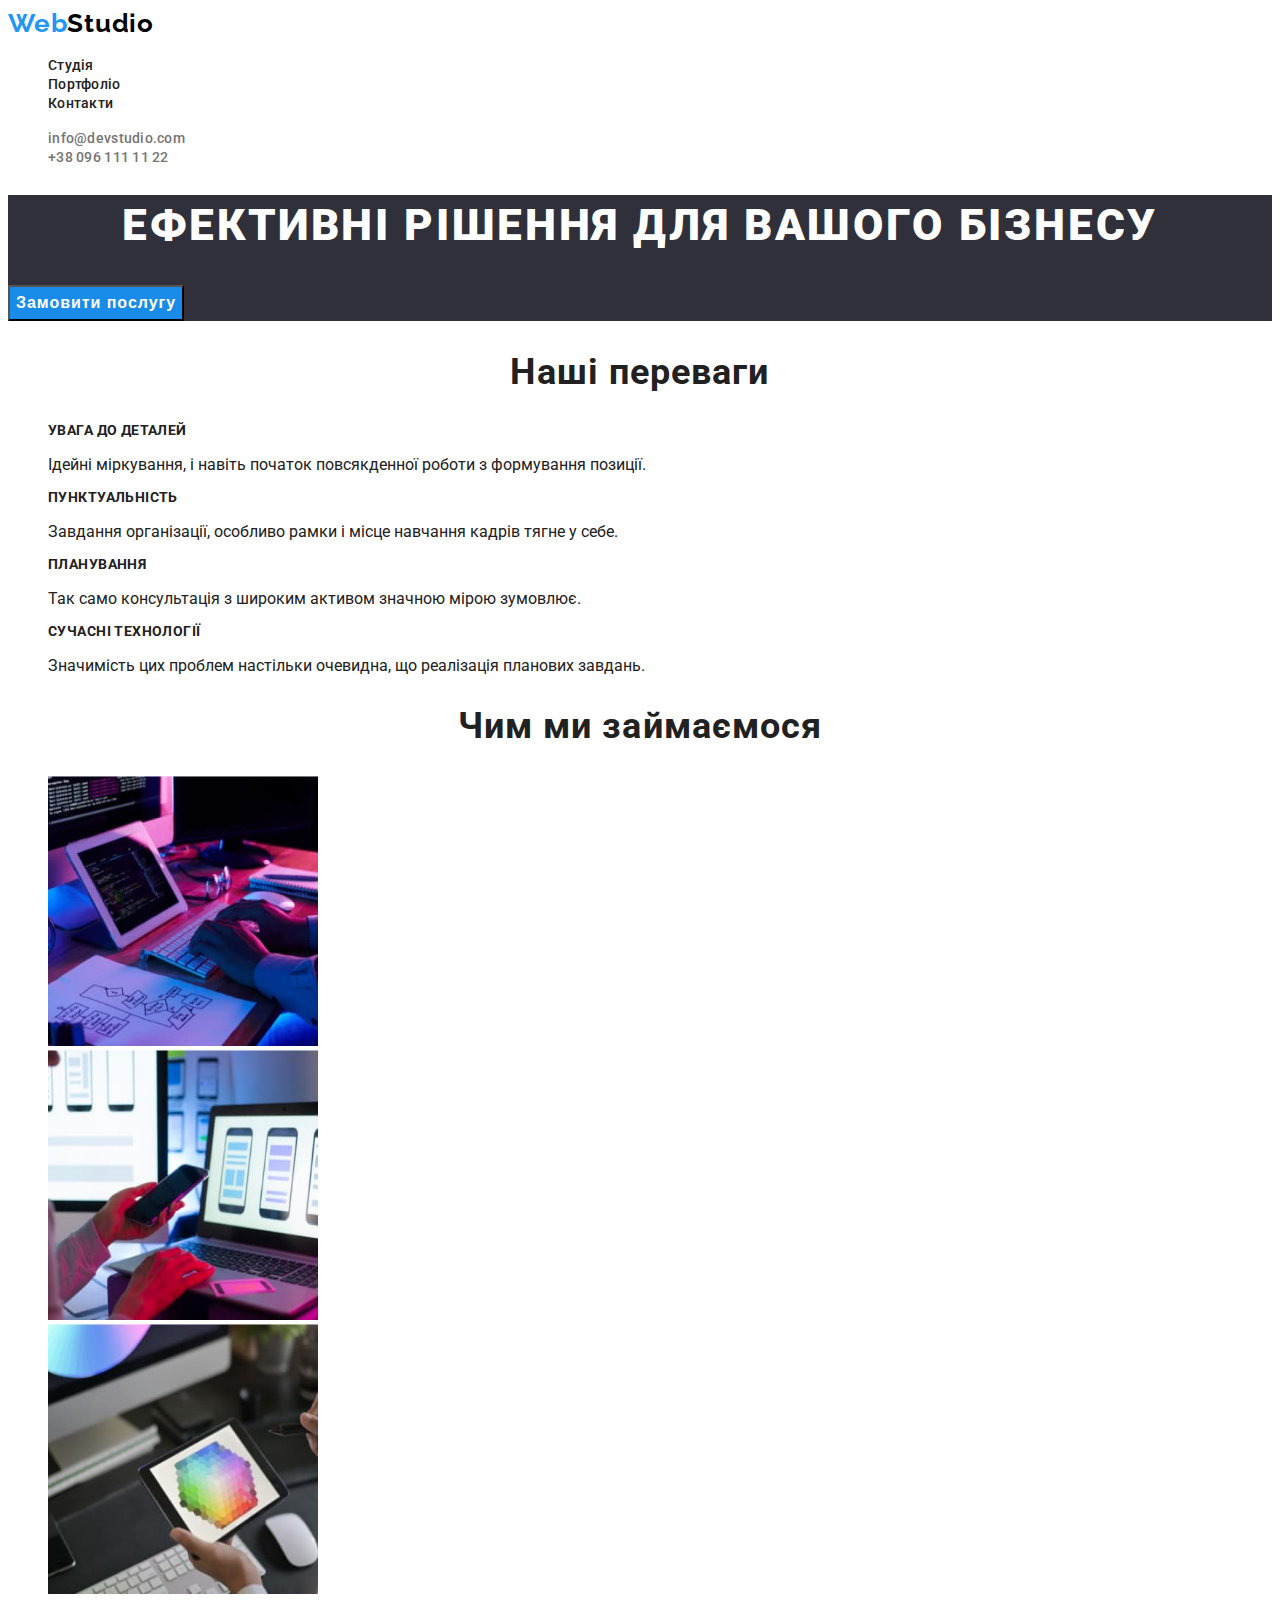
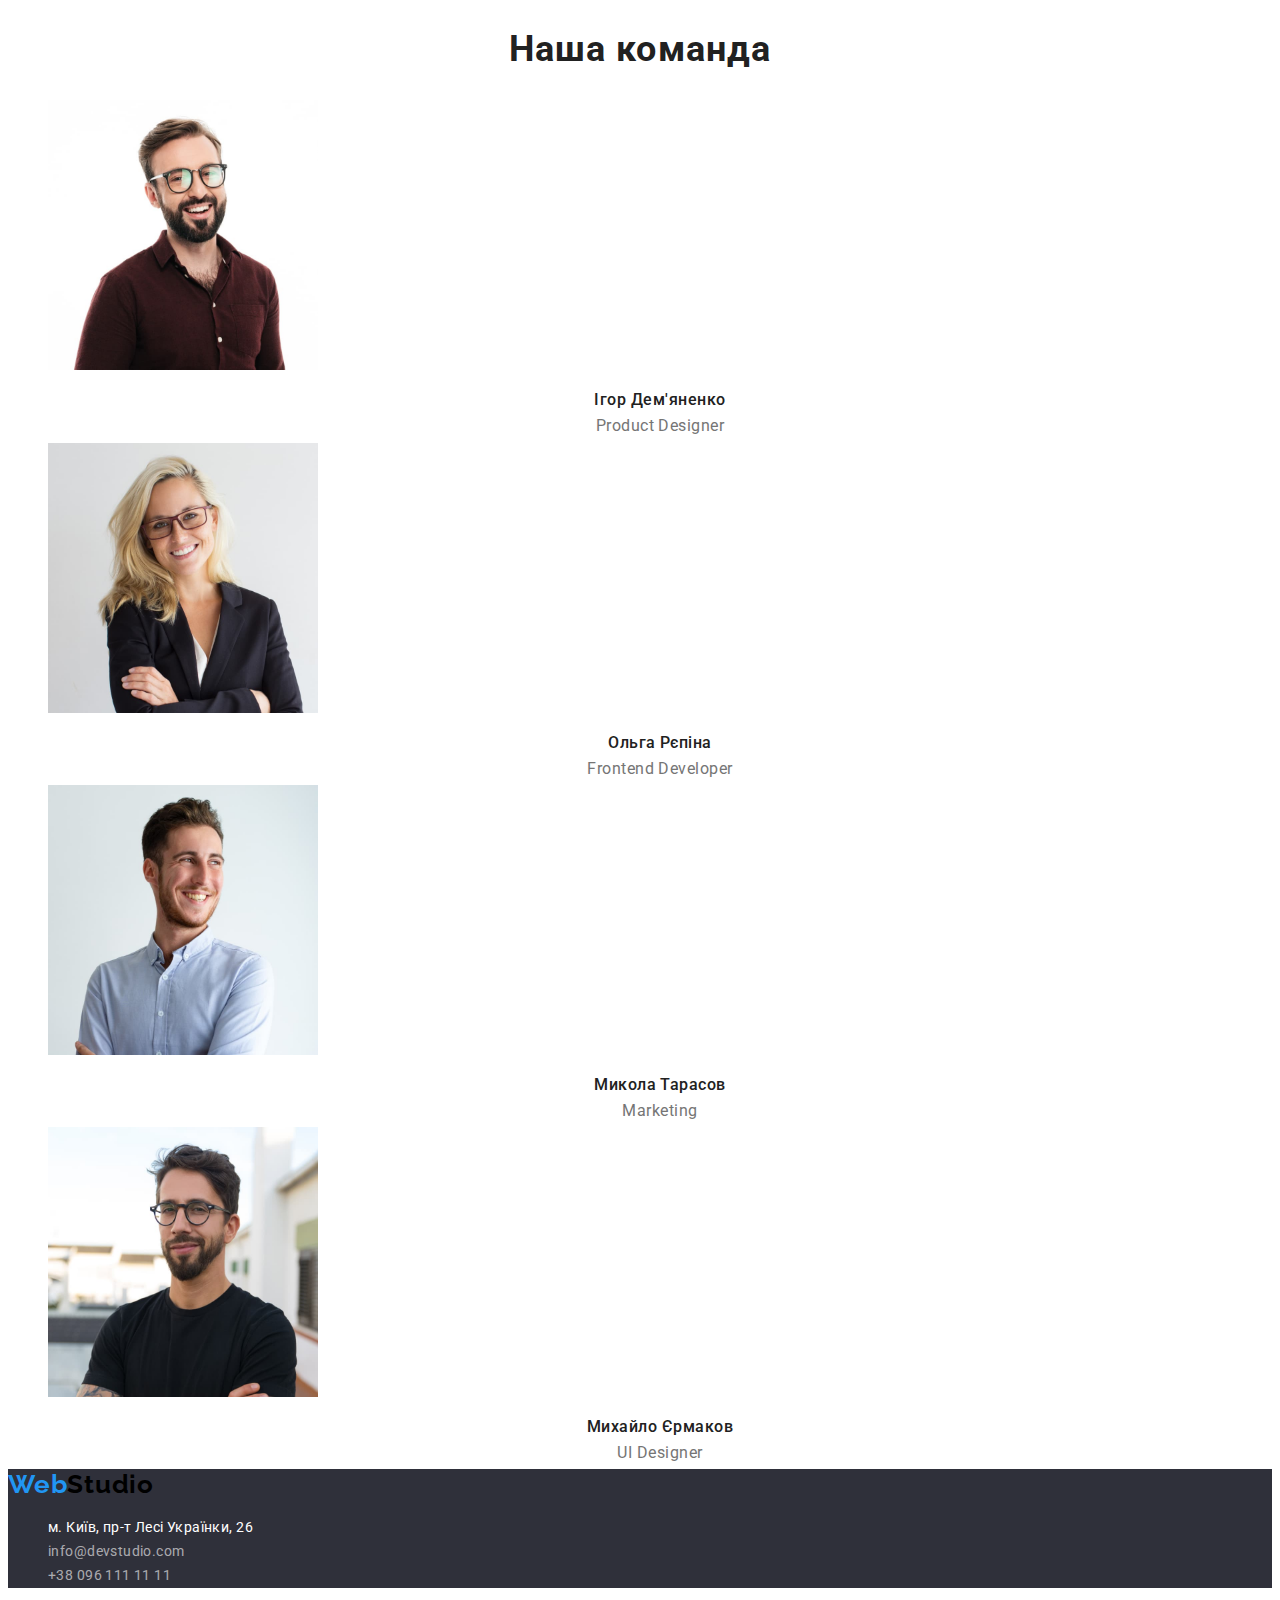
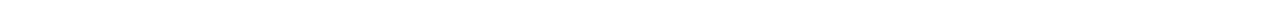
==== index.html @ ef2d2e83 "eddid portfolio" ====
<!DOCTYPE html>
<html lang="uk">
  <head>
    <meta charset="UTF-8" />
    <meta http-equiv="X-UA-Compatible" content="IE=edge" />
    <meta name="viewport" content="width=device-width, initial-scale=1.0" />
    <title>Document</title>
    <link rel="preconnect" href="https://fonts.googleapis.com"><link rel="preconnect" href="https://fonts.gstatic.com" crossorigin><link href="https://fonts.googleapis.com/css2?family=Raleway:wght@700&family=Roboto:wght@400;500;700;900&display=swap" rel="stylesheet">
    <link rel="stylesheet" href="./CSS/styles.css">
  </head>
  <body>
    <header>
      <nav class="navigation">
      <a class="logo link" href="" lang="en">
        <span class="logo-start">Web</span>Studio
      </a>
      <ul class="nav-list list">
        <li nav-list-item>
          <a class="nav-list-link link" href="index.html">Студія</a>
        </li>
        <li nav-list-item>
          <a class="nav-list-link link" href="portfolio.html">Портфоліо</a>
        </li>
        <li nav-list-item>
          <a class="nav-list-link link" href="">Контакти</a>
        </li>
        </ul>
    </nav>
     <ul class="list">
      <li>
        <a class="contact-header link" href="mailto:info@devstudio.com">info@devstudio.com
        </a>
      </li>
      <li> 
        <a class="contact-header link" href="tel:+380961111111">+38 096 111 11 22
        </a>
      </li>
      </ul>
    </header>
    <main>
      <section class="section-main">
        <h1 class="main-title">Ефективні рішення для вашого бізнесу</h1>
        <button class="modal-btn" type="button">Замовити послугу</button>
      </section>
    <section>
      <h2 class="main-description">
        Наші переваги
      </h2>
      <ul class="list">
        <li>
          <h3 class="main-sub-title">УВАГА ДО ДЕТАЛЕЙ</h3>
          <p>Ідейні міркування, і навіть початок повсякденної роботи з формування позиції.</p>
        </li>
        <li>
          <h3 class="main-sub-title">ПУНКТУАЛЬНІСТЬ</h3>
          <p>Завдання організації, особливо рамки і місце навчання кадрів тягне у себе.</p>
        </li>
        <li>
          <h3 class="main-sub-title">ПЛАНУВАННЯ</h3>
          <p>Так само консультація з широким активом значною мірою зумовлює.</p>
        </li>
        <li>
          <h3 class="main-sub-title">СУЧАСНІ ТЕХНОЛОГІЇ</h3>
          <p>Значимість цих проблем настільки очевидна, що реалізація планових завдань.</p>
        </li>
      </ul >
    </section>
    <section>
      <h2 class="main-description">Чим ми займаємося</h2>
      <ul class="list">
        <li><img src="./images/what-do-we-do-1.jpg" alt="робочий  стіл блок-схема" width="270" height="270"></li>
        <li><img src="./images/what-do-we-do-2.jpg" alt="робота з мобільним телефоном" width="270" height="270"></li>
        <li><img src="./images/what-do-we-do-3.jpg" alt="робота з вибором кольору" width="270" height="270"></li>
      </ul>
     </section>
     <section>
      <h2 class="main-description">Наша команда</h2>
      <ul class="list" >
        <li><img src="./images/team-card-1.jpg" alt="Ігор Дем'яненко" width="270" height="270">
        <h3 class="name-img">Ігор Дем'яненко</h3>
        <p class="about-img" lang="en"> Product Designer</p> 
        </li>
        <li><img src="./images/team-card-2.jpg" alt="Ольга Рєпіна" width="270" height="270">
        <h3 class="name-img">Ольга Рєпіна</h3>
        <p class="about-img" lang="en"> Frontend Developer</p> 
        </li>
        <li><img src="./images/team-card-3.jpg" alt="Микола Тарасов" width="270" height="270">
        <h3 class="name-img">Микола Тарасов</h3>
        <p class="about-img" lang="en"> Marketing</p> 
        </li>
        <li><img src="./images/team-card-4.jpg" alt="Михайло Єрмаков" width="270" height="270">
        <h3 class="name-img">Михайло Єрмаков</h3>
        <p class="about-img" lang="en"> UI Designer</p> 
        </li>
      </ul>
     </section>

    </main>
    <footer class="footer">
      <a class="logo link" href="" lang="en">
        <span class="logo-start">Web</span>Studio
      </a>
        <address>
         
          <ul class="list" >
            <li>
              <a class="contact-futer-addres link" href="https://goo.gl/maps/8gM981Bj5nAuDZzZ8"
              target="_blank"
              rel="noopener no referer"
              >м. Київ, пр-т Лесі Українки, 26
                
              </a>
            </li>
            <li>
              <a class="contact-futer link" href="mailto:info@devstudio.com">info@devstudio.com

              </a>
            </li>
            <li>
              <a class="contact-futer link" href="tel:+380961111111">+38 096 111 11 11

              </a>
            </li>
          </ul>

        </address>  
    </footer>
  </body>
</html>
---- CSS/styles.css ----
body{
    font-family: 'Roboto', sans-serif;
    color: #212121;
}
.list{
    list-style: none;
}
.link{
    text-decoration: none;
}

.logo{
    font-family: 'Raleway', sans-serif ;
        font-style: normal;
        font-weight: 700;
        font-size: 26px;
        line-height: 1.19;
        letter-spacing: 0.03em;
    
        color: #000000;
}
.logo-start {
    color: #2196F3;

}

.nav-list-link{
    font-style: normal;
    font-weight: 500;
    font-size: 14px;
    line-height: 1.14;
    letter-spacing: 0.02em;
    color: #212121;
}
.nav-list-link:hover,
.nav-list-link:focus {
    color: #2196F3;
}
.contact-header{
    font-style: normal;
    font-weight: 500;
    font-size: 14px;
    line-height: 1.14;
    letter-spacing: 0.02em;

    color: #757575;

}
.contact-header:hover,
.contact-header:focus  {
color: #2196F3;
}
.modal-btn{
        font-style: normal;
        font-weight: 700;
        font-size: 16px;
        line-height: 1.88;
        
        display: flex;
        align-items: center;
        text-align: center;
        letter-spacing: 0.06em;
        background-color: #188CE8;
        color: #FFFFFF;
        cursor: pointer;
}
.section-main{
    background-color: #2F303A;
}
.main-title{
        font-style: normal;
        font-weight: 900;
        font-size: 44px;
        line-height: 60px;
        text-align: center;
        letter-spacing: 0.06em;
        text-transform: uppercase;
    
        color: #FFFFFF;
}
.main-description{
        font-style: normal;
        font-weight: 700;
        font-size: 36px;
        line-height: 1.17;
        text-align: center;
        letter-spacing: 0.03em;
    
}
.main-sub-title{
        font-style: normal;
        font-weight: 700;
        font-size: 14px;
        line-height: 1.14;
        letter-spacing: 0.03em;
        text-transform: uppercase;
    
}
.name-img{
        font-style: normal;
        font-weight: 500;
        font-size: 16px;
        line-height: 1.19;
        text-align: center;
        letter-spacing: 0.03em;
    
}

.about-img{
        font-style: normal;
        font-weight: 400;
        font-size: 16px;
        line-height: 1.19px;
        text-align: center;
        letter-spacing: 0.03em;
    
        color: #757575;
}
.footer{
    background-color: #2F303A; 
}
.contact-futer {
        font-style: normal;
        font-weight: 400;
        font-size: 14px;
        line-height: 1.71;
        letter-spacing: 0.03em;
             
        color: rgba(255, 255, 255, 0.6);

}
/* ==============START PORTFOLIO============== */
.portfolio-name-img{
        font-style: normal;
        font-weight: 700;
        font-size: 18px;
        line-height: 2;
        letter-spacing: 0.06em;
        color: #212121;
}
.portfolio-about-img{
        font-style: normal;
        font-weight: 400;
        font-size: 16px;
        line-height: 1.88;
        letter-spacing: 0.03em;
    
        color: #757575;
}

.contact-futer-addres{
    font-style: normal;
    font-weight: 400;
    font-size: 14px;
    line-height: 1.71;

    letter-spacing: 0.03em;
    color: #FFFFFF;
}
.contact-futer:hover,
.contact-futer:focus,
.contact-futer-addres:hover,
.contact-futer-addres:focus {
    color: #2196F3;
}

.portfolio-butn{
        font-style: normal;
        font-weight: 500;
        font-size: 16px;
        line-height: 1.63;
       
        text-align: center;
        letter-spacing: 0.03em;
    cursor: pointer;
        

}
.portfolio-butn:hover,
.portfolio-butn:focus
 { background: #2196F3;
    color: #ffffff;
 }
/* ==============END PORTFOLIO============== */
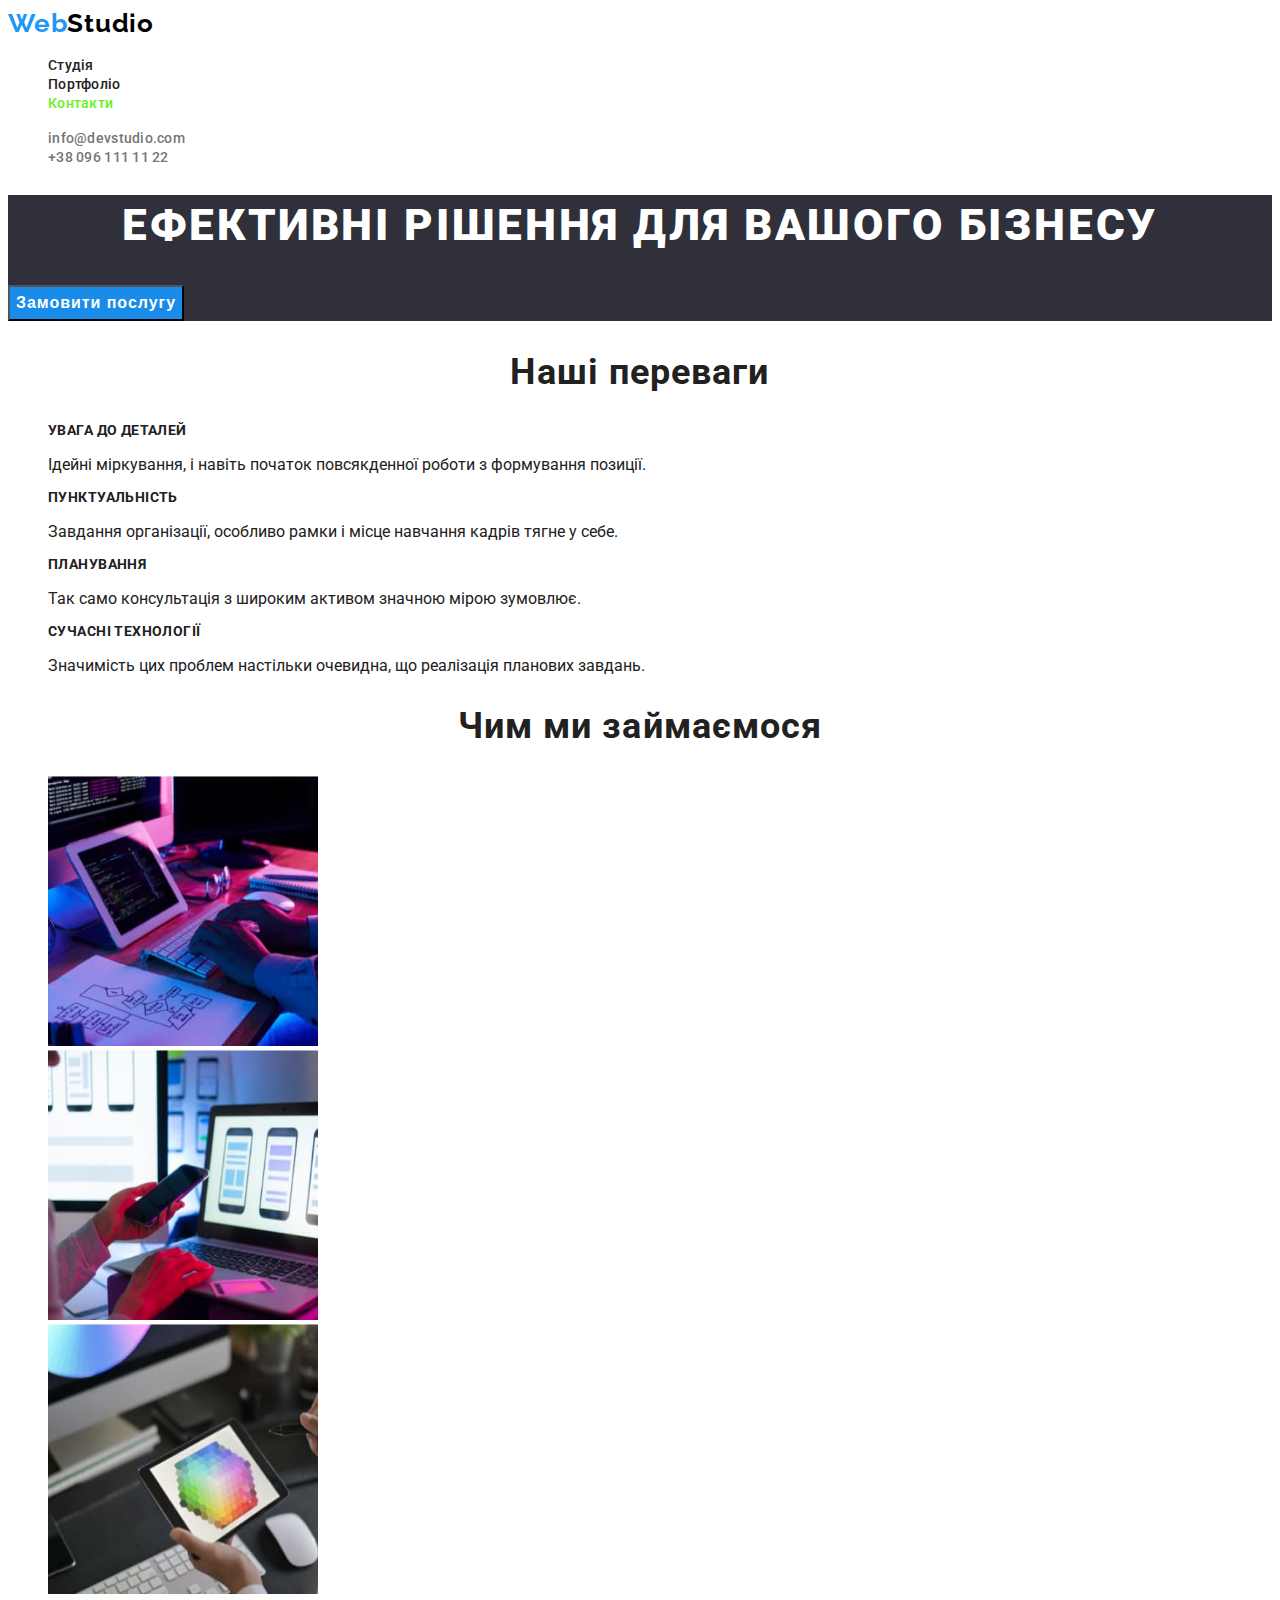
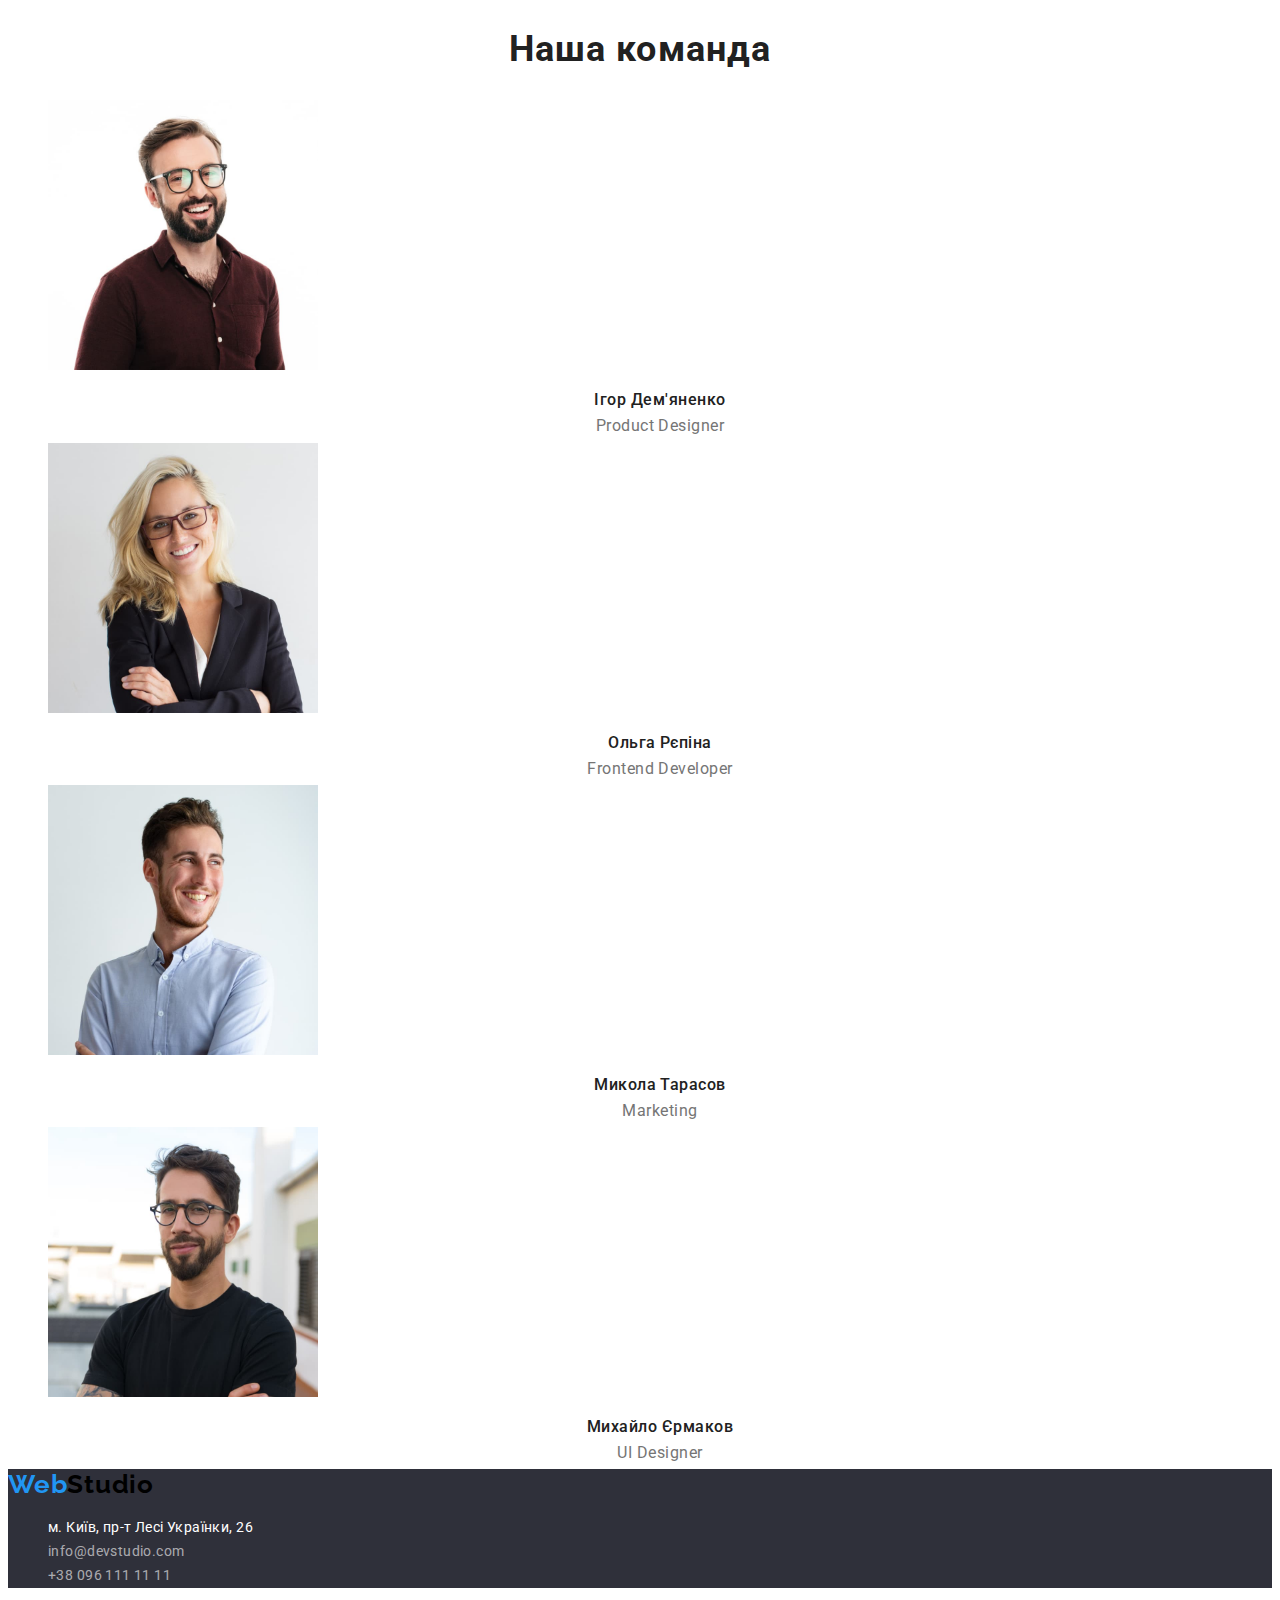
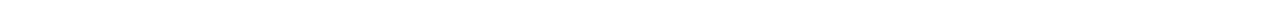
==== commit a2cb2e01: "link visited" ====
--- a/index.html
+++ b/index.html
@@ -16,13 +16,13 @@
       </a>
       <ul class="nav-list list">
         <li nav-list-item>
-          <a class="nav-list-link link" href="index.html">Студія</a>
+          <a class="nav-list-link link visited_studio"  href="index.html">Студія</a>
         </li>
         <li nav-list-item>
-          <a class="nav-list-link link" href="portfolio.html">Портфоліо</a>
+          <a class="nav-list-link link visited_portfolio" href="portfolio.html">Портфоліо</a>
         </li>
         <li nav-list-item>
-          <a class="nav-list-link link" href="">Контакти</a>
+          <a class="nav-list-link link visited_contacts" href="">Контакти</a>
         </li>
         </ul>
     </nav>
--- a/CSS/styles.css
+++ b/CSS/styles.css
@@ -35,6 +35,18 @@
 .nav-list-link:hover,
 .nav-list-link:focus {
     color: #2196F3;
+}
+
+ .nav-list .link:visited{
+    color: #64f321;
+}
+
+.nav-list .visited_link:visited {
+    color: #64f321;
+}
+ 
+.nav-list .visited_link:visited {
+    color: #64f321;
 }
 .contact-header{
     font-style: normal;
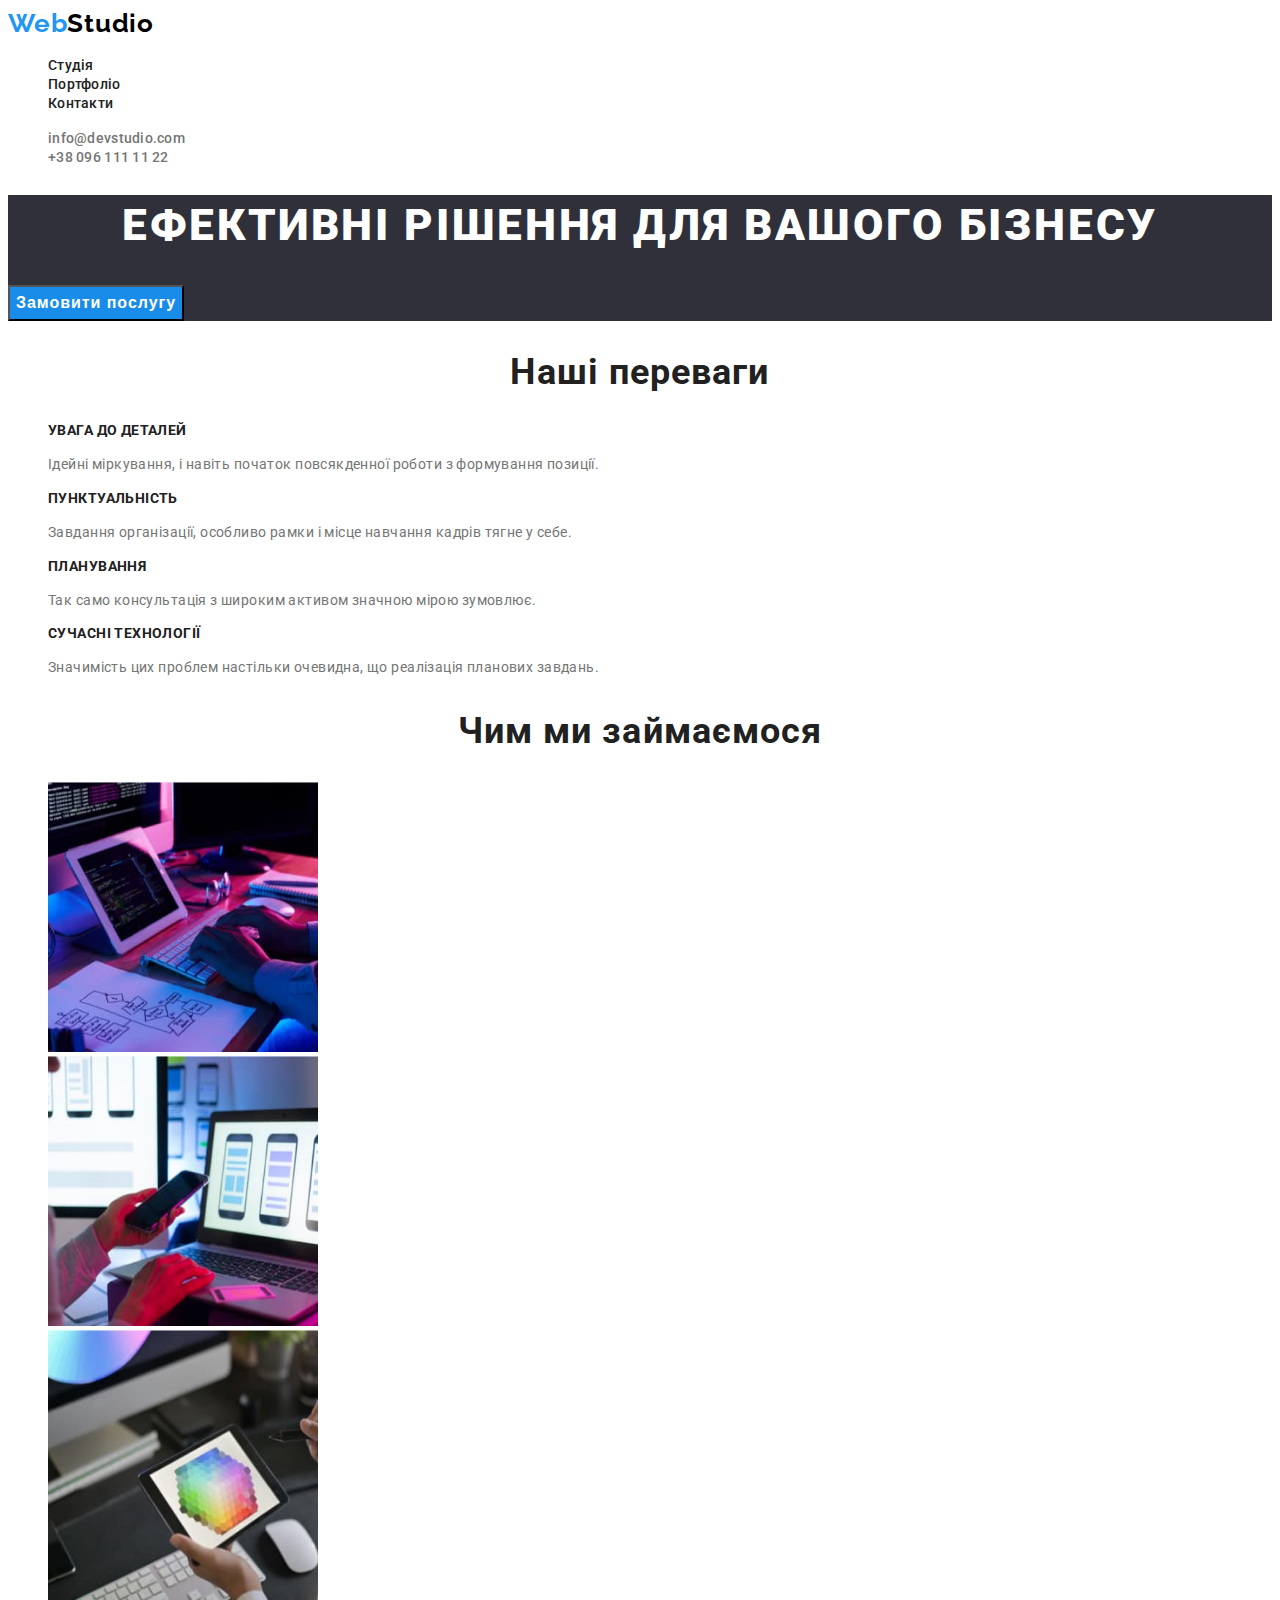
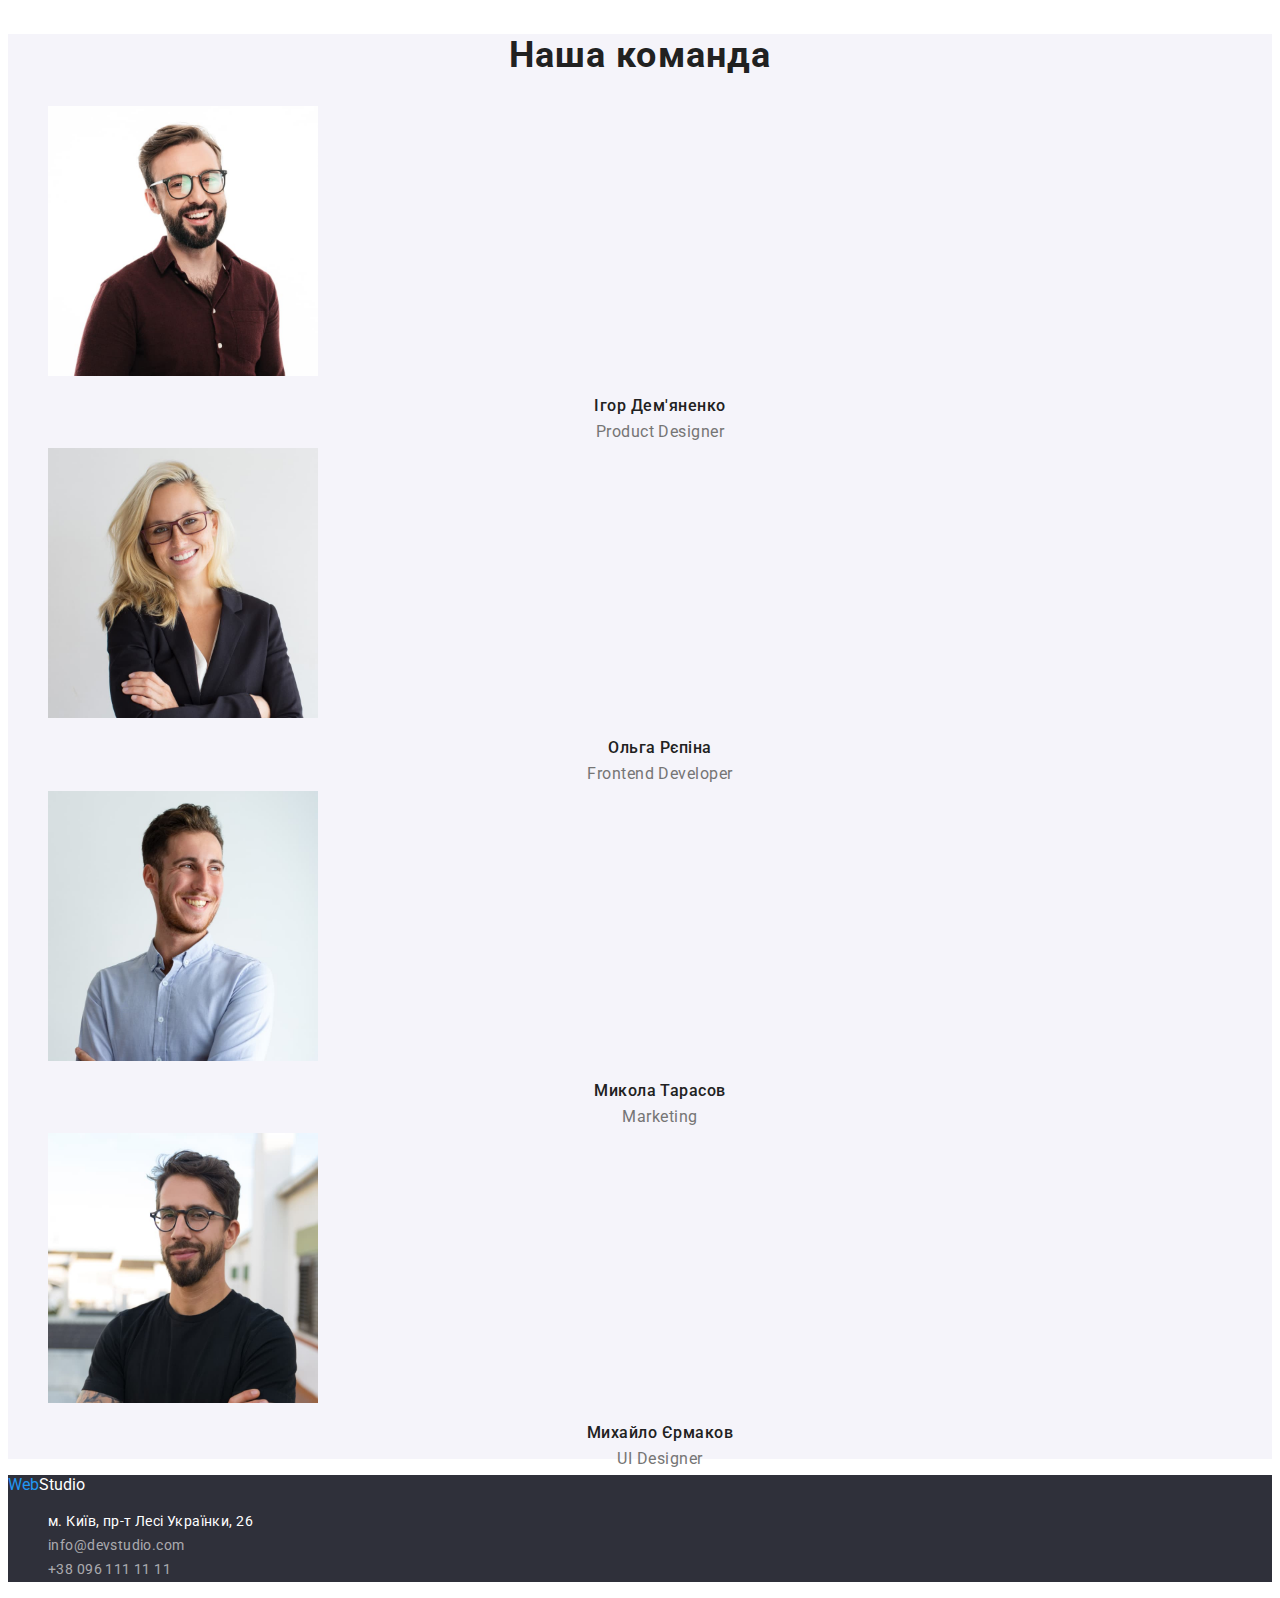
==== commit 97c3ea89: "finale edidet" ====
--- a/index.html
+++ b/index.html
@@ -19,10 +19,10 @@
           <a class="nav-list-link link visited_studio"  href="index.html">Студія</a>
         </li>
         <li nav-list-item>
-          <a class="nav-list-link link visited_portfolio" href="portfolio.html">Портфоліо</a>
+          <a class="nav-list-link link " href="portfolio.html">Портфоліо</a>
         </li>
         <li nav-list-item>
-          <a class="nav-list-link link visited_contacts" href="">Контакти</a>
+          <a class="nav-list-link link " href="">Контакти</a>
         </li>
         </ul>
     </nav>
@@ -49,19 +49,19 @@
       <ul class="list">
         <li>
           <h3 class="main-sub-title">УВАГА ДО ДЕТАЛЕЙ</h3>
-          <p>Ідейні міркування, і навіть початок повсякденної роботи з формування позиції.</p>
+          <p class="about-description">Ідейні міркування, і навіть початок повсякденної роботи з формування позиції.</p>
         </li>
         <li>
           <h3 class="main-sub-title">ПУНКТУАЛЬНІСТЬ</h3>
-          <p>Завдання організації, особливо рамки і місце навчання кадрів тягне у себе.</p>
+          <p class="about-description">Завдання організації, особливо рамки і місце навчання кадрів тягне у себе.</p>
         </li>
         <li>
           <h3 class="main-sub-title">ПЛАНУВАННЯ</h3>
-          <p>Так само консультація з широким активом значною мірою зумовлює.</p>
+          <p class="about-description">Так само консультація з широким активом значною мірою зумовлює.</p>
         </li>
         <li>
           <h3 class="main-sub-title">СУЧАСНІ ТЕХНОЛОГІЇ</h3>
-          <p>Значимість цих проблем настільки очевидна, що реалізація планових завдань.</p>
+          <p class="about-description">Значимість цих проблем настільки очевидна, що реалізація планових завдань.</p>
         </li>
       </ul >
     </section>
@@ -73,9 +73,9 @@
         <li><img src="./images/what-do-we-do-3.jpg" alt="робота з вибором кольору" width="270" height="270"></li>
       </ul>
      </section>
-     <section>
+     <section class="section-secondary">
       <h2 class="main-description">Наша команда</h2>
-      <ul class="list" >
+      <ul class="list">
         <li><img src="./images/team-card-1.jpg" alt="Ігор Дем'яненко" width="270" height="270">
         <h3 class="name-img">Ігор Дем'яненко</h3>
         <p class="about-img" lang="en"> Product Designer</p> 
@@ -97,7 +97,7 @@
 
     </main>
     <footer class="footer">
-      <a class="logo link" href="" lang="en">
+      <a class="logo-footer link" href="" lang="en">
         <span class="logo-start">Web</span>Studio
       </a>
         <address>
--- a/CSS/styles.css
+++ b/CSS/styles.css
@@ -1,6 +1,15 @@
+:root{
+--primari-font-family: 'Roboto', sans-serif;
+--secondary-font-family: 'Raleway', sans-serif;
+--primary-text-color-studio: #212121;
+--secondary-text-color-studio: #757575;
+--hover_focus-color:#2196F3;
+--section-secondary-color: #F5F4FA;
+--section-main-color: #2F303A;
+}
 body{
-    font-family: 'Roboto', sans-serif;
-    color: #212121;
+    font-family: var(--primari-font-family);
+    color: var(--primary-text-color-studio);
 }
 .list{
     list-style: none;
@@ -10,7 +19,7 @@
 }
 
 .logo{
-    font-family: 'Raleway', sans-serif ;
+    font-family: var(--secondary-font-family) ;
         font-style: normal;
         font-weight: 700;
         font-size: 26px;
@@ -20,34 +29,26 @@
         color: #000000;
 }
 .logo-start {
-    color: #2196F3;
+    color: var(--hover_focus-color);
 
 }
 
 .nav-list-link{
+    color: var(--primary-text-color-studio);
     font-style: normal;
     font-weight: 500;
     font-size: 14px;
     line-height: 1.14;
     letter-spacing: 0.02em;
-    color: #212121;
 }
 .nav-list-link:hover,
-.nav-list-link:focus {
-    color: #2196F3;
-}
-
- .nav-list .link:visited{
-    color: #64f321;
-}
-
-.nav-list .visited_link:visited {
-    color: #64f321;
+.nav-list-link:focus,
+.visited_studio:visited,
+.visited_portfolio:visited
+{
+    color: var(--hover_focus-color);
 }
  
-.nav-list .visited_link:visited {
-    color: #64f321;
-}
 .contact-header{
     font-style: normal;
     font-weight: 500;
@@ -55,7 +56,7 @@
     line-height: 1.14;
     letter-spacing: 0.02em;
 
-    color: #757575;
+    color: var(--secondary-text-color-studio);
 
 }
 .contact-header:hover,
@@ -77,7 +78,7 @@
         cursor: pointer;
 }
 .section-main{
-    background-color: #2F303A;
+    background-color: var(--section-main-color);
 }
 .main-title{
         font-style: normal;
@@ -108,6 +109,21 @@
         text-transform: uppercase;
     
 }
+.section-secondary{
+    
+background-color: var(--section-secondary-color);
+}
+.about-description{
+    font-style: normal;
+    font-weight: 400;
+    font-size: 14px;
+    line-height: 1.71;
+
+    letter-spacing: 0.03em;
+
+    color: var(--secondary-text-color-studio);
+
+}
 .name-img{
         font-style: normal;
         font-weight: 500;
@@ -126,10 +142,13 @@
         text-align: center;
         letter-spacing: 0.03em;
     
-        color: #757575;
+        color: var(--secondary-text-color-studio);
+}
+.logo-footer {
+    color: #FFFFFF;
 }
 .footer{
-    background-color: #2F303A; 
+    background-color: var(--section-main-color); 
 }
 .contact-futer {
         font-style: normal;
@@ -142,13 +161,14 @@
 
 }
 /* ==============START PORTFOLIO============== */
+
 .portfolio-name-img{
         font-style: normal;
         font-weight: 700;
         font-size: 18px;
         line-height: 2;
         letter-spacing: 0.06em;
-        color: #212121;
+        color: var(--primary-text-color-studio);
 }
 .portfolio-about-img{
         font-style: normal;
@@ -157,7 +177,7 @@
         line-height: 1.88;
         letter-spacing: 0.03em;
     
-        color: #757575;
+        color: var(--secondary-text-color-studio);
 }
 
 .contact-futer-addres{
@@ -173,7 +193,7 @@
 .contact-futer:focus,
 .contact-futer-addres:hover,
 .contact-futer-addres:focus {
-    color: #2196F3;
+    color: var(--hover_focus-color);
 }
 
 .portfolio-butn{
@@ -184,13 +204,14 @@
        
         text-align: center;
         letter-spacing: 0.03em;
-    cursor: pointer;
+        cursor: pointer;
+        background-color: var(--section-secondary-color);
         
 
 }
 .portfolio-butn:hover,
 .portfolio-butn:focus
- { background: #2196F3;
+ { background: var(--hover_focus-color);
     color: #ffffff;
  }
 /* ==============END PORTFOLIO============== */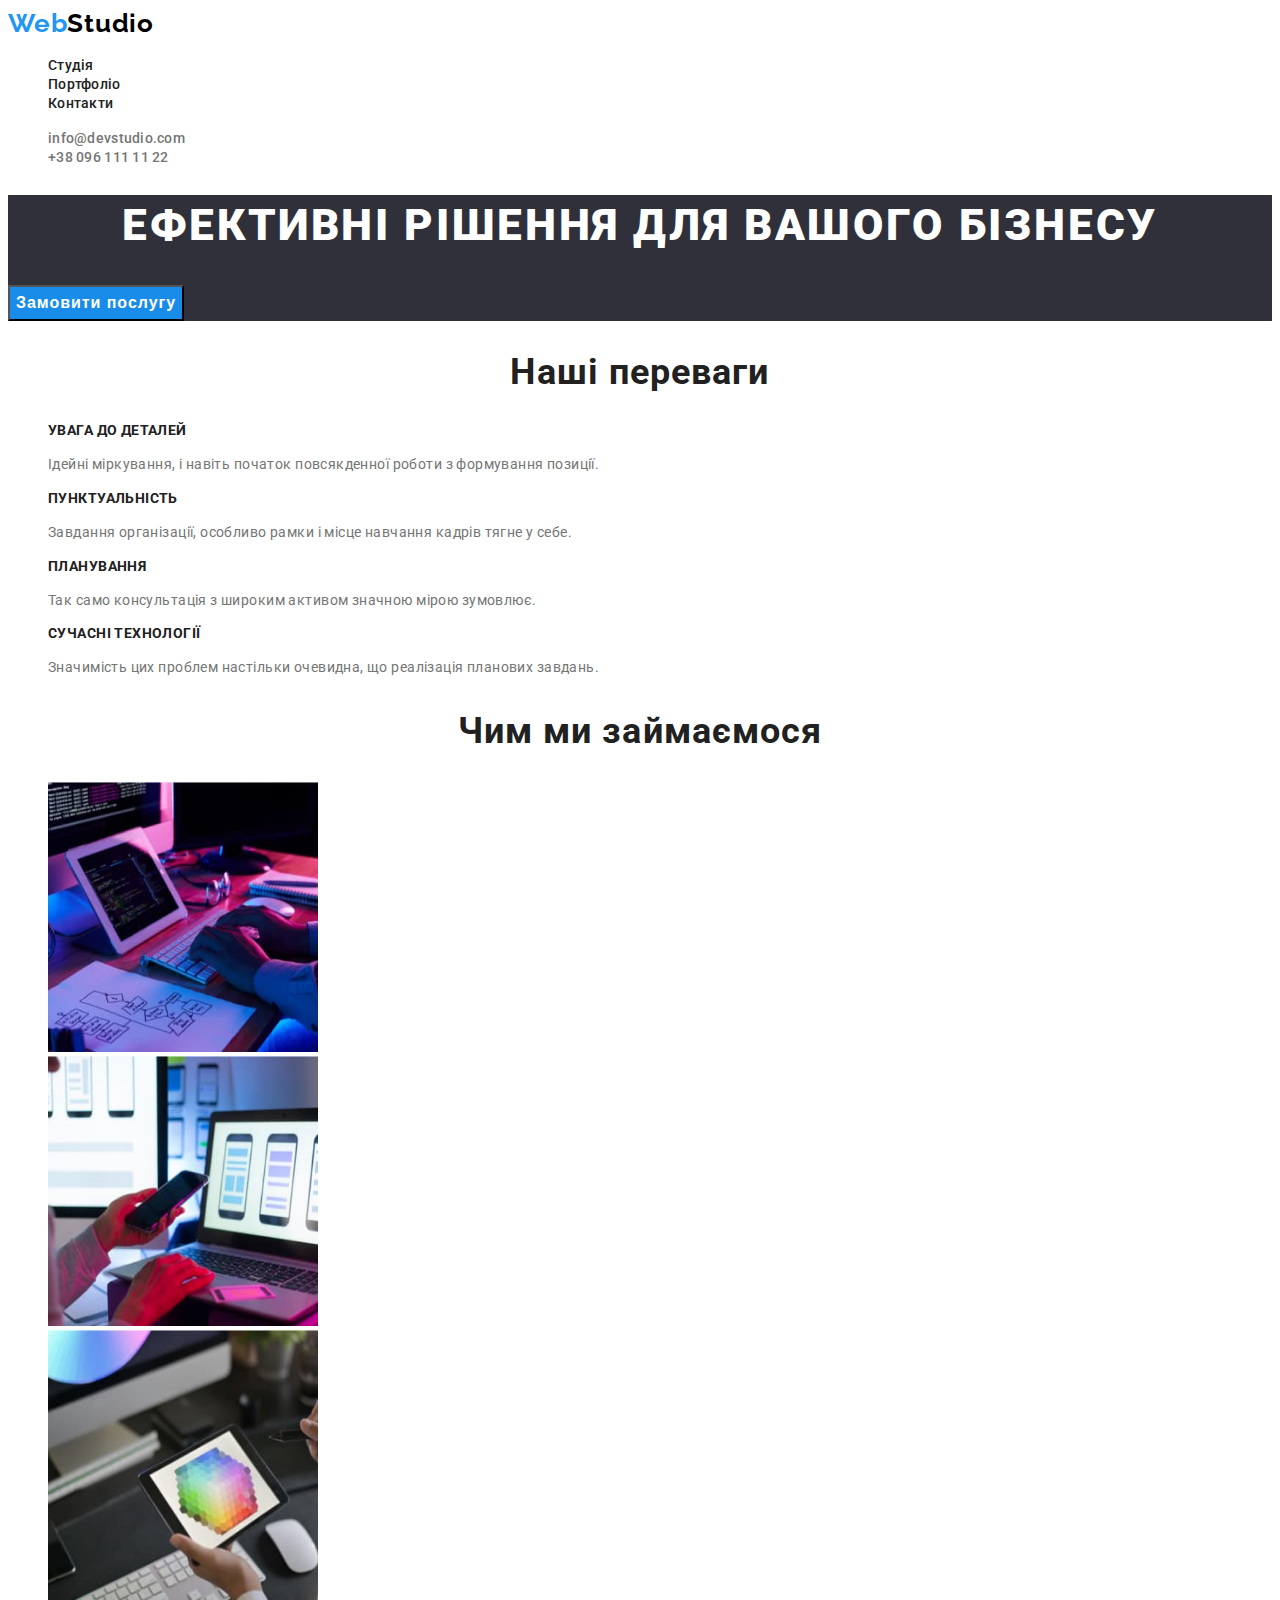
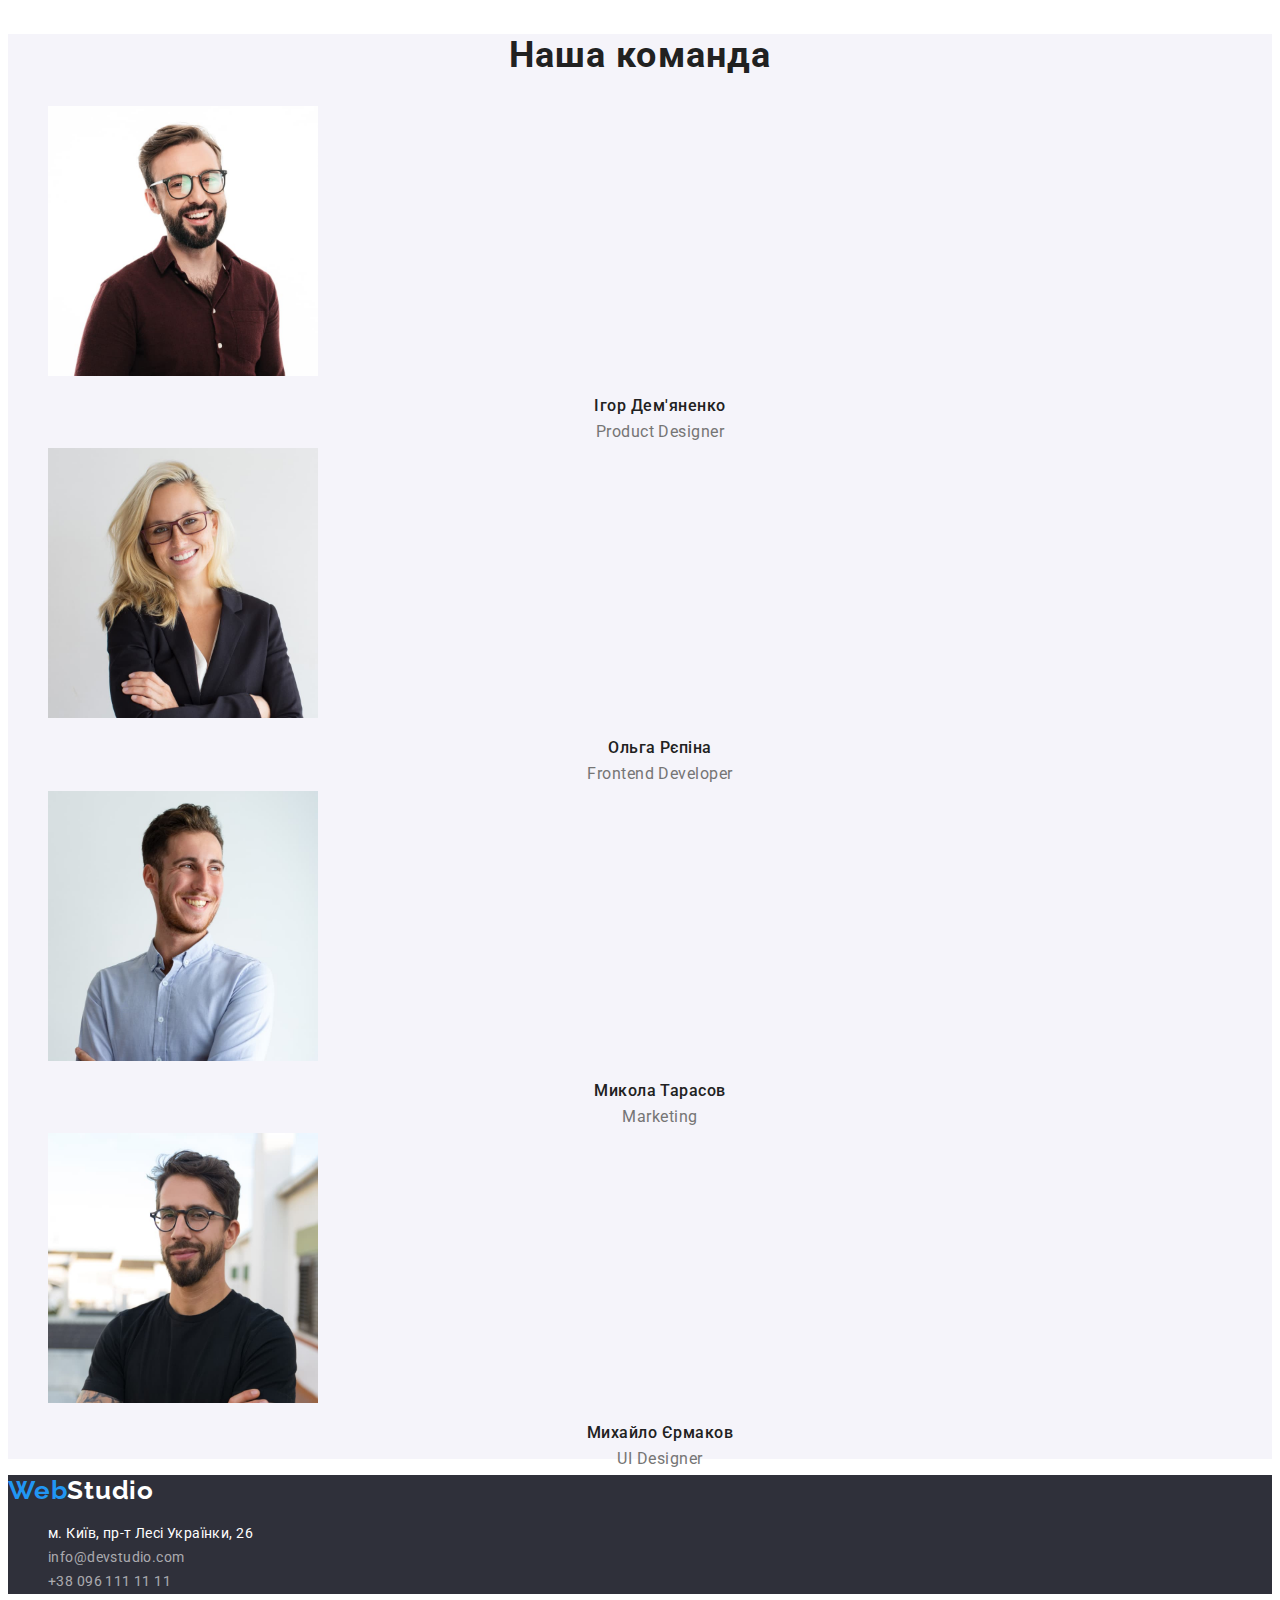
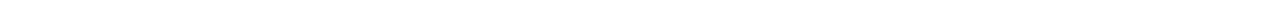
==== commit de999b59: "final 2" ====
--- a/index.html
+++ b/index.html
@@ -97,7 +97,7 @@
 
     </main>
     <footer class="footer">
-      <a class="logo-footer link" href="" lang="en">
+      <a class="logo logo-footer link" href="" lang="en">
         <span class="logo-start">Web</span>Studio
       </a>
         <address>
--- a/CSS/styles.css
+++ b/CSS/styles.css
@@ -143,6 +143,7 @@
         letter-spacing: 0.03em;
     
         color: var(--secondary-text-color-studio);
+       
 }
 .logo-footer {
     color: #FFFFFF;
@@ -178,6 +179,7 @@
         letter-spacing: 0.03em;
     
         color: var(--secondary-text-color-studio);
+    
 }
 
 .contact-futer-addres{
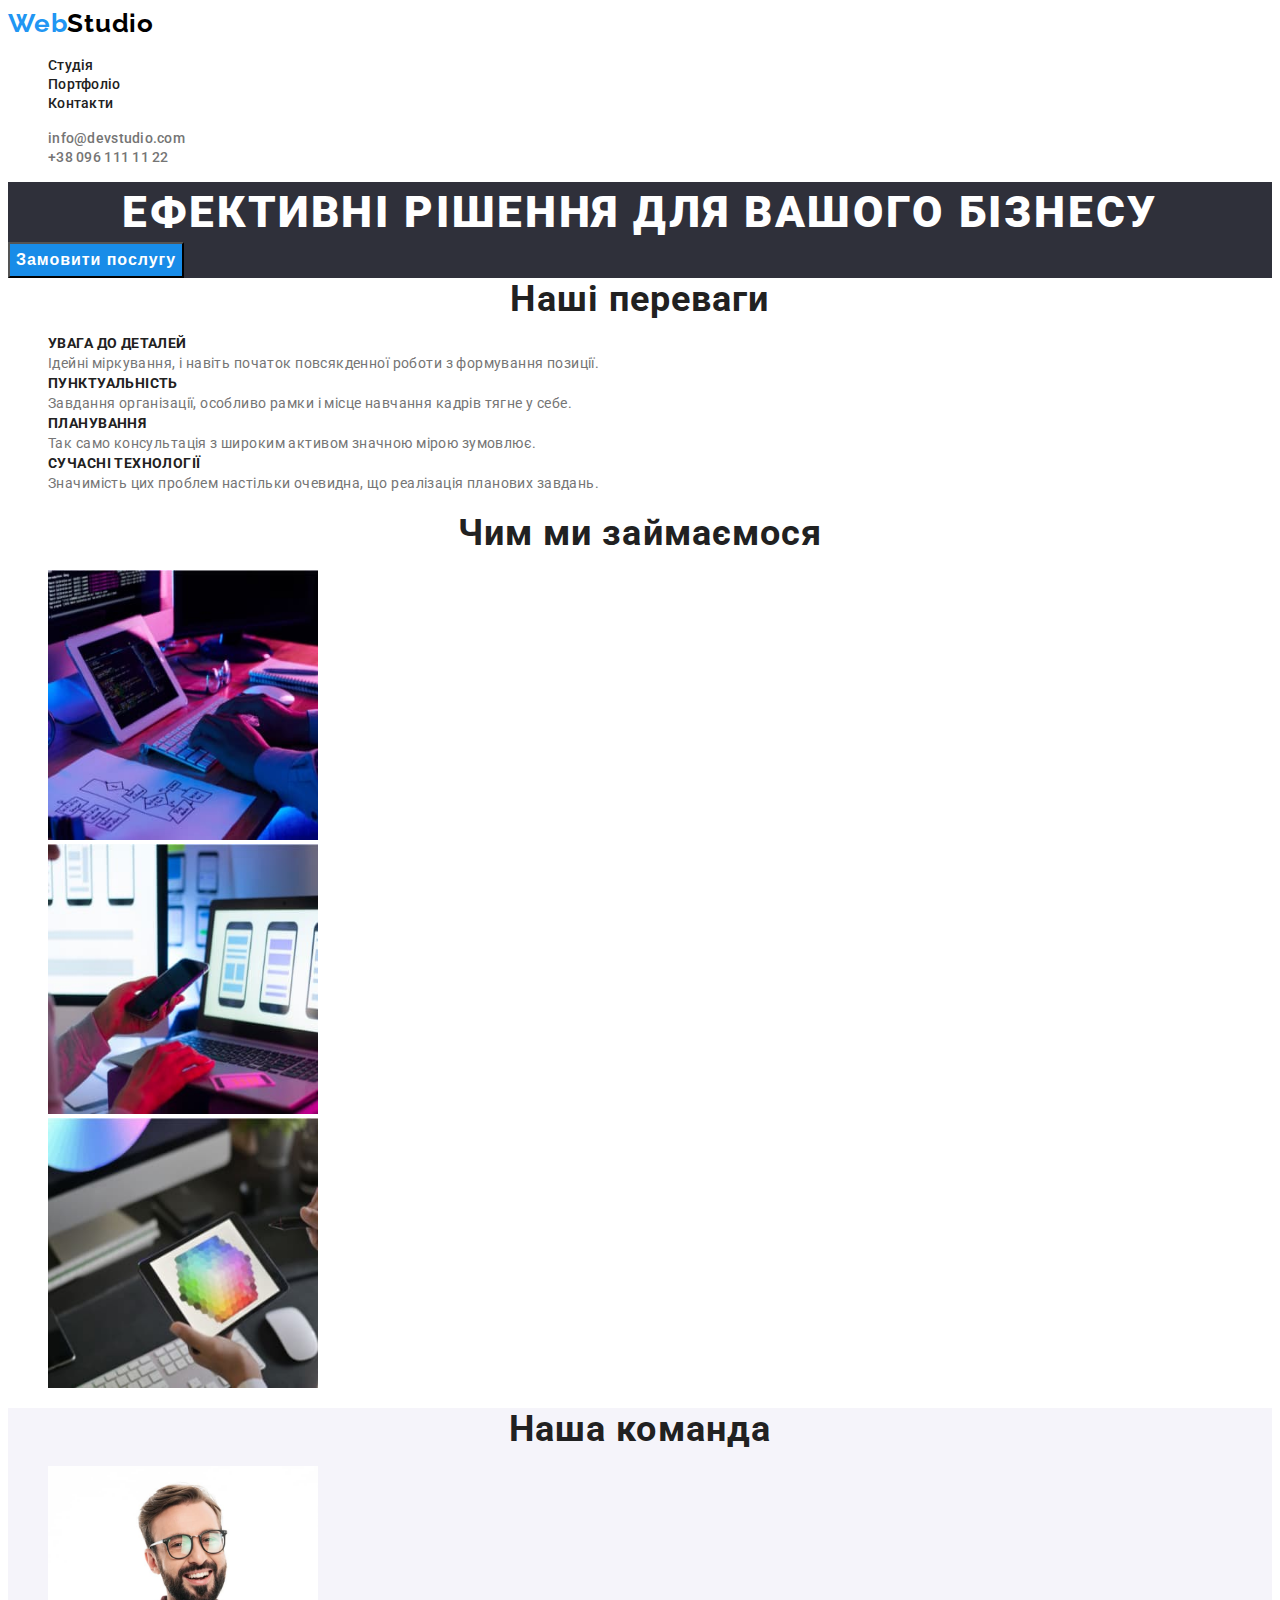
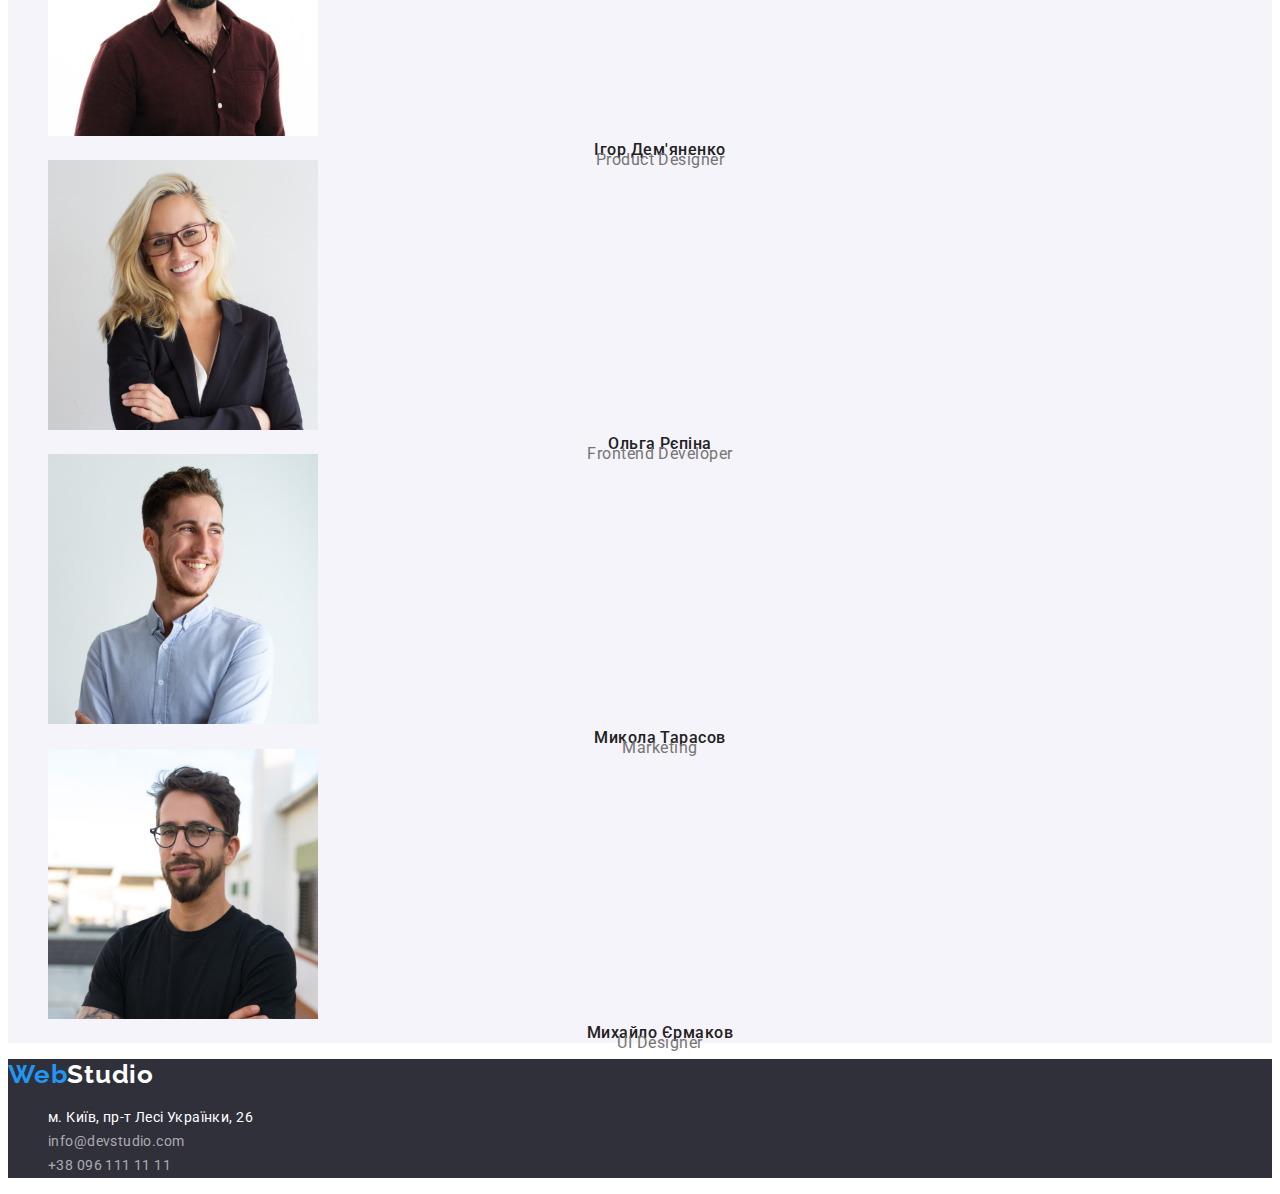
==== commit 86f7f598: "change" ====
--- a/index.html
+++ b/index.html
@@ -1,6 +1,8 @@
 <!DOCTYPE html>
 <html lang="uk">
-  <head>
+  
+
+<head>
     <meta charset="UTF-8" />
     <meta http-equiv="X-UA-Compatible" content="IE=edge" />
     <meta name="viewport" content="width=device-width, initial-scale=1.0" />
@@ -15,13 +17,13 @@
         <span class="logo-start">Web</span>Studio
       </a>
       <ul class="nav-list list">
-        <li nav-list-item>
+        <li>
           <a class="nav-list-link link visited_studio"  href="index.html">Студія</a>
         </li>
-        <li nav-list-item>
+        <li >
           <a class="nav-list-link link " href="portfolio.html">Портфоліо</a>
         </li>
-        <li nav-list-item>
+        <li>
           <a class="nav-list-link link " href="">Контакти</a>
         </li>
         </ul>
--- a/CSS/styles.css
+++ b/CSS/styles.css
@@ -7,6 +7,16 @@
 --section-secondary-color: #F5F4FA;
 --section-main-color: #2F303A;
 }
+h1,
+h2,
+h3,
+h4,
+h5,
+h6,
+p {
+    margin-top: 0;
+    margin-bottom: 0;
+}
 body{
     font-family: var(--primari-font-family);
     color: var(--primary-text-color-studio);
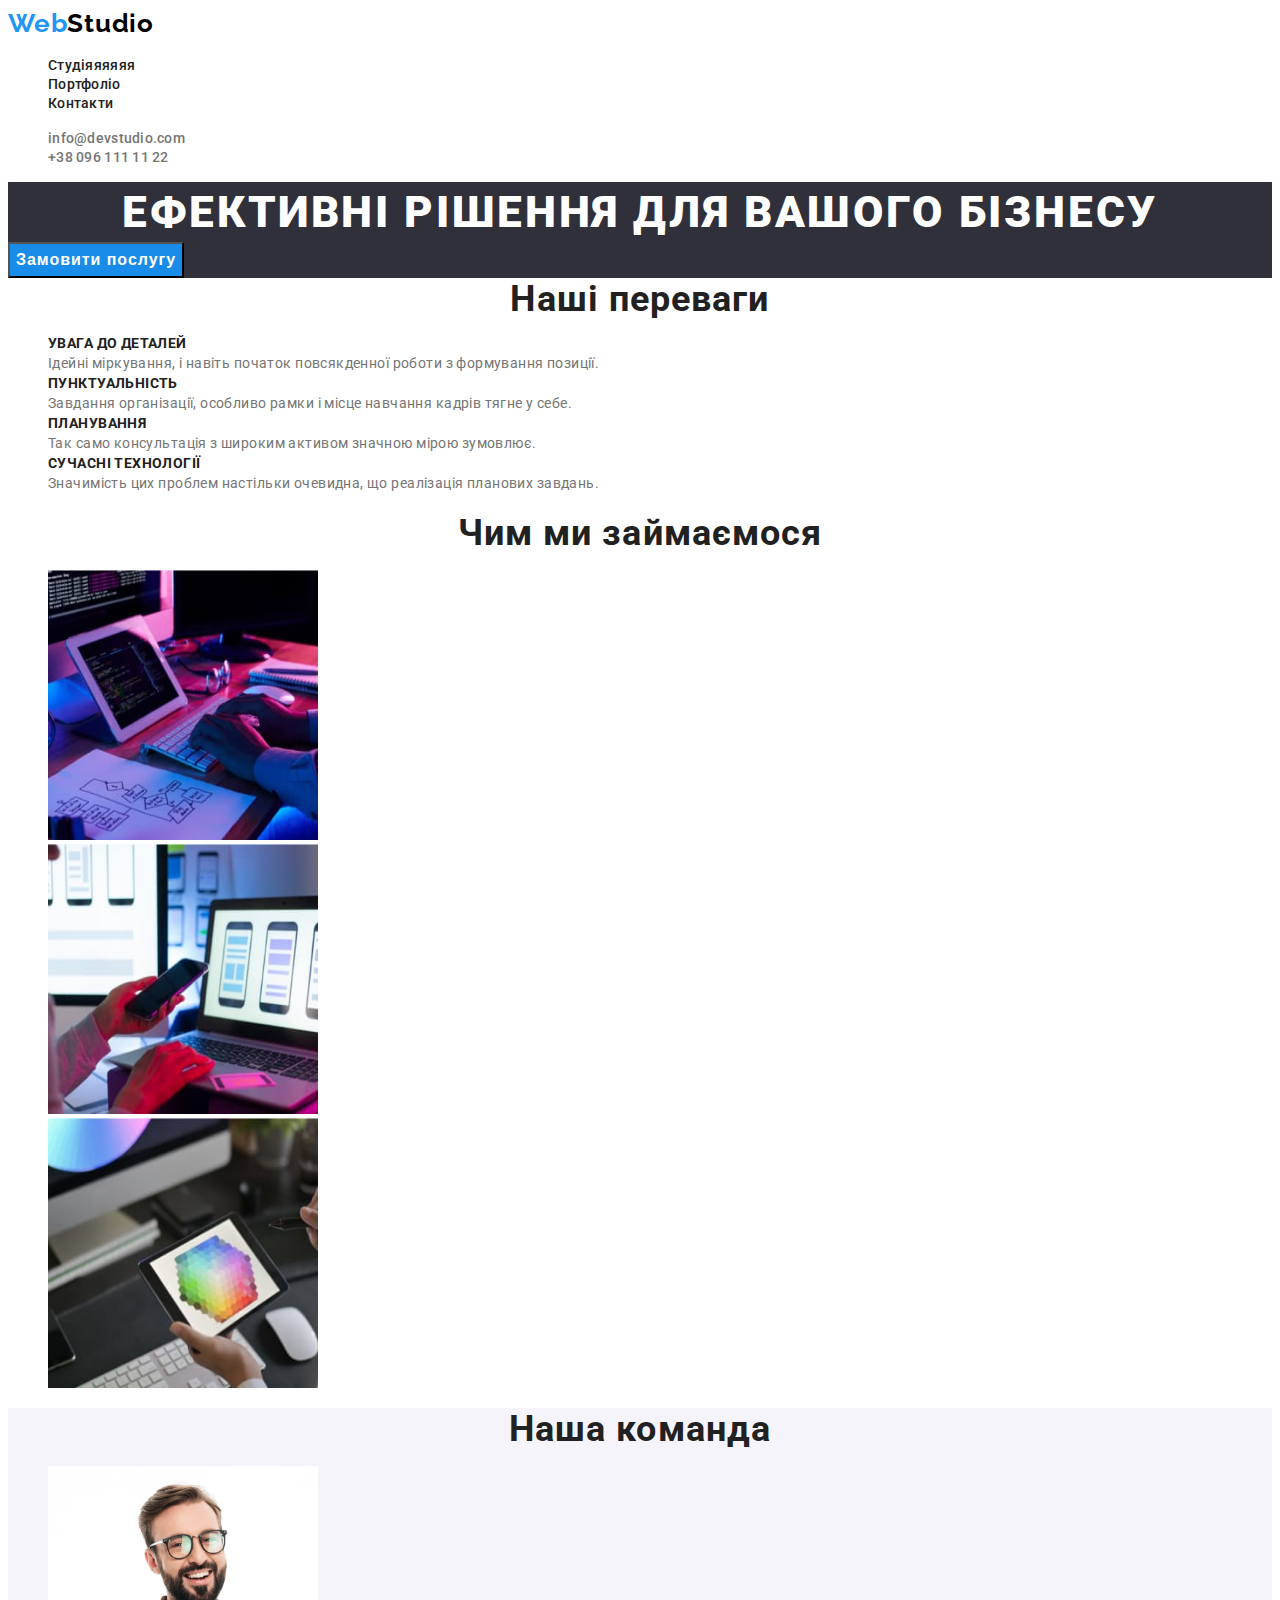
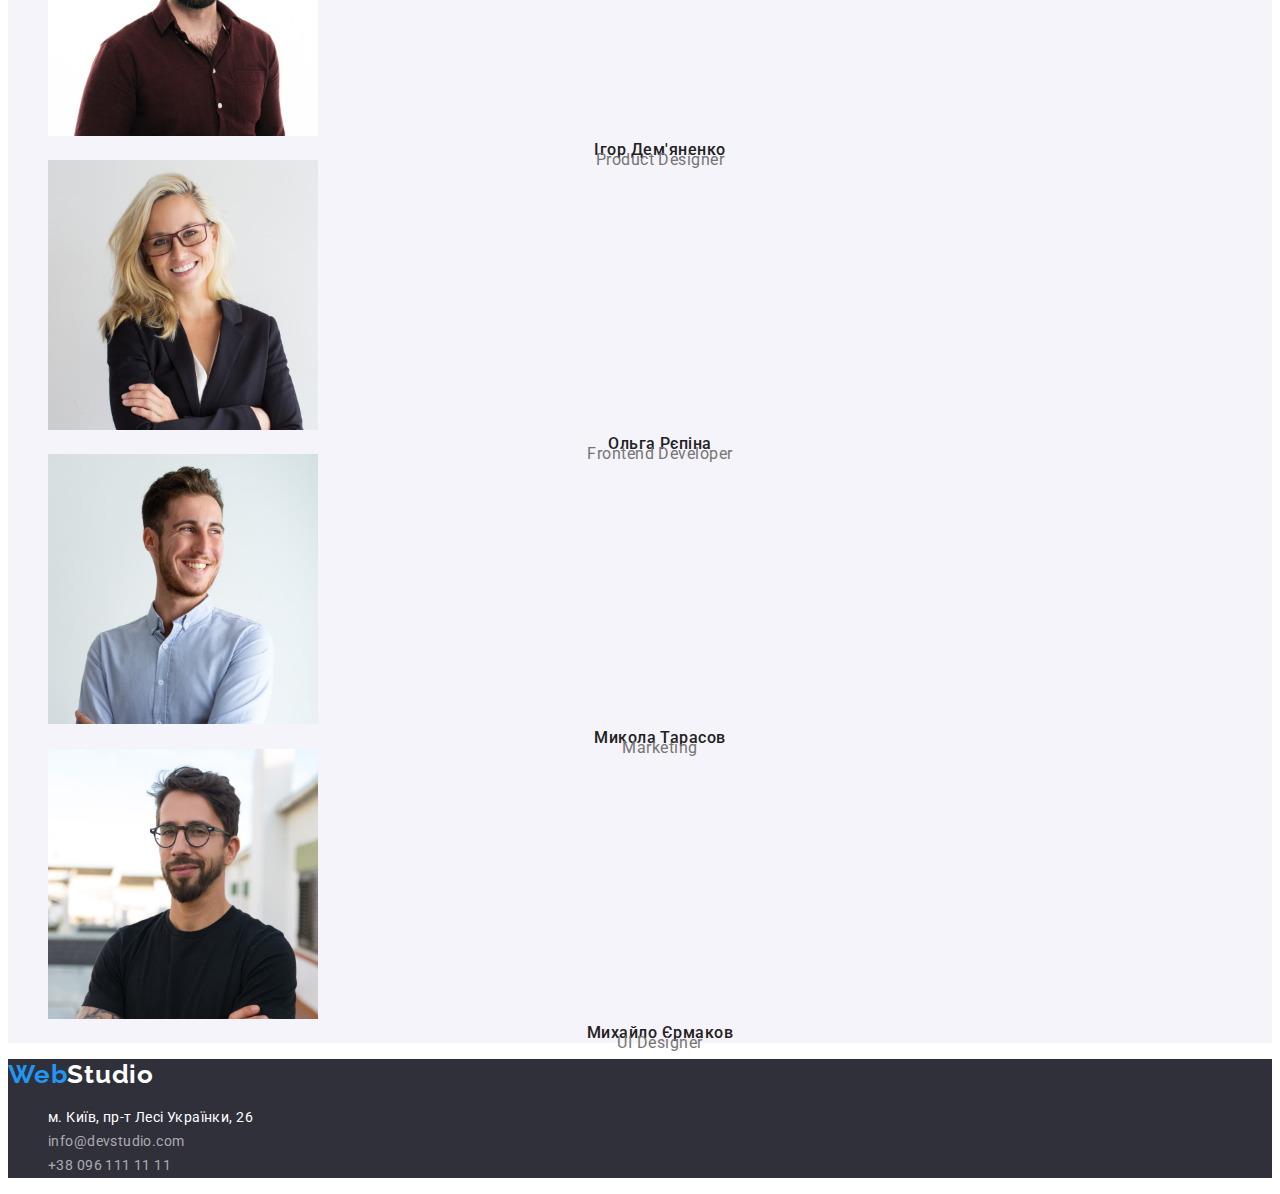
==== commit 21f388e8: "яяяяя" ====
--- a/index.html
+++ b/index.html
@@ -18,7 +18,7 @@
       </a>
       <ul class="nav-list list">
         <li>
-          <a class="nav-list-link link visited_studio"  href="index.html">Студія</a>
+          <a class="nav-list-link link visited_studio"  href="index.html">Студіяяяяяя</a>
         </li>
         <li >
           <a class="nav-list-link link " href="portfolio.html">Портфоліо</a>
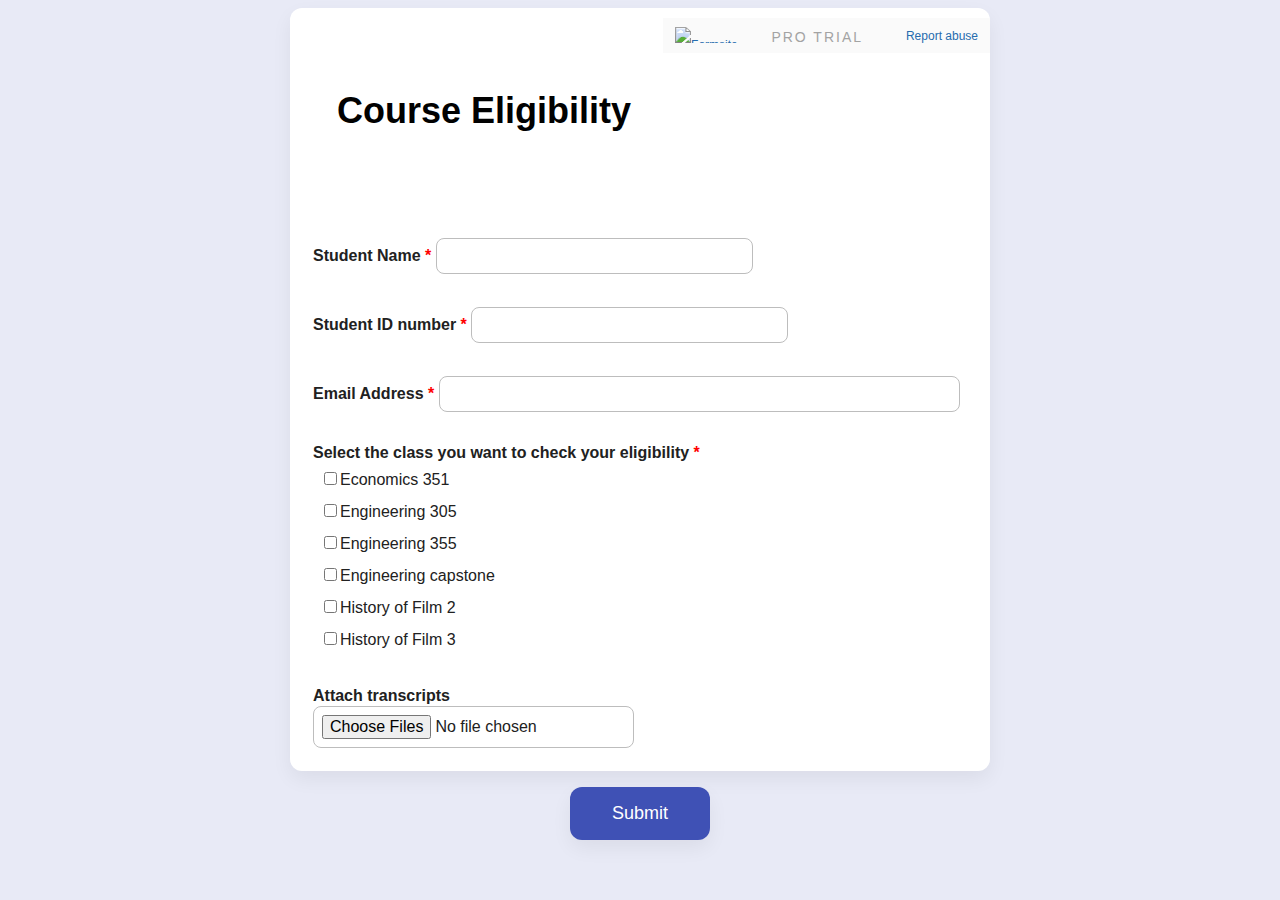
==== commit ab98ed43: "form plan" ====
--- a/index.html
+++ b/index.html
@@ -1,131 +1,420 @@
 <!DOCTYPE html>
-<html lang="uk">
-  
-
-<head>
-    <meta charset="UTF-8" />
-    <meta http-equiv="X-UA-Compatible" content="IE=edge" />
-    <meta name="viewport" content="width=device-width, initial-scale=1.0" />
-    <title>Document</title>
-    <link rel="preconnect" href="https://fonts.googleapis.com"><link rel="preconnect" href="https://fonts.gstatic.com" crossorigin><link href="https://fonts.googleapis.com/css2?family=Raleway:wght@700&family=Roboto:wght@400;500;700;900&display=swap" rel="stylesheet">
-    <link rel="stylesheet" href="./CSS/styles.css">
-  </head>
-  <body>
-    <header>
-      <nav class="navigation">
-      <a class="logo link" href="" lang="en">
-        <span class="logo-start">Web</span>Studio
-      </a>
-      <ul class="nav-list list">
-        <li>
-          <a class="nav-list-link link visited_studio"  href="index.html">Студіяяяяяя</a>
-        </li>
-        <li >
-          <a class="nav-list-link link " href="portfolio.html">Портфоліо</a>
-        </li>
-        <li>
-          <a class="nav-list-link link " href="">Контакти</a>
-        </li>
-        </ul>
-    </nav>
-     <ul class="list">
-      <li>
-        <a class="contact-header link" href="mailto:info@devstudio.com">info@devstudio.com
-        </a>
-      </li>
-      <li> 
-        <a class="contact-header link" href="tel:+380961111111">+38 096 111 11 22
-        </a>
-      </li>
-      </ul>
-    </header>
-    <main>
-      <section class="section-main">
-        <h1 class="main-title">Ефективні рішення для вашого бізнесу</h1>
-        <button class="modal-btn" type="button">Замовити послугу</button>
-      </section>
-    <section>
-      <h2 class="main-description">
-        Наші переваги
-      </h2>
-      <ul class="list">
-        <li>
-          <h3 class="main-sub-title">УВАГА ДО ДЕТАЛЕЙ</h3>
-          <p class="about-description">Ідейні міркування, і навіть початок повсякденної роботи з формування позиції.</p>
-        </li>
-        <li>
-          <h3 class="main-sub-title">ПУНКТУАЛЬНІСТЬ</h3>
-          <p class="about-description">Завдання організації, особливо рамки і місце навчання кадрів тягне у себе.</p>
-        </li>
-        <li>
-          <h3 class="main-sub-title">ПЛАНУВАННЯ</h3>
-          <p class="about-description">Так само консультація з широким активом значною мірою зумовлює.</p>
-        </li>
-        <li>
-          <h3 class="main-sub-title">СУЧАСНІ ТЕХНОЛОГІЇ</h3>
-          <p class="about-description">Значимість цих проблем настільки очевидна, що реалізація планових завдань.</p>
-        </li>
-      </ul >
-    </section>
-    <section>
-      <h2 class="main-description">Чим ми займаємося</h2>
-      <ul class="list">
-        <li><img src="./images/what-do-we-do-1.jpg" alt="робочий  стіл блок-схема" width="270" height="270"></li>
-        <li><img src="./images/what-do-we-do-2.jpg" alt="робота з мобільним телефоном" width="270" height="270"></li>
-        <li><img src="./images/what-do-we-do-3.jpg" alt="робота з вибором кольору" width="270" height="270"></li>
-      </ul>
-     </section>
-     <section class="section-secondary">
-      <h2 class="main-description">Наша команда</h2>
-      <ul class="list">
-        <li><img src="./images/team-card-1.jpg" alt="Ігор Дем'яненко" width="270" height="270">
-        <h3 class="name-img">Ігор Дем'яненко</h3>
-        <p class="about-img" lang="en"> Product Designer</p> 
-        </li>
-        <li><img src="./images/team-card-2.jpg" alt="Ольга Рєпіна" width="270" height="270">
-        <h3 class="name-img">Ольга Рєпіна</h3>
-        <p class="about-img" lang="en"> Frontend Developer</p> 
-        </li>
-        <li><img src="./images/team-card-3.jpg" alt="Микола Тарасов" width="270" height="270">
-        <h3 class="name-img">Микола Тарасов</h3>
-        <p class="about-img" lang="en"> Marketing</p> 
-        </li>
-        <li><img src="./images/team-card-4.jpg" alt="Михайло Єрмаков" width="270" height="270">
-        <h3 class="name-img">Михайло Єрмаков</h3>
-        <p class="about-img" lang="en"> UI Designer</p> 
-        </li>
-      </ul>
-     </section>
-
-    </main>
-    <footer class="footer">
-      <a class="logo logo-footer link" href="" lang="en">
-        <span class="logo-start">Web</span>Studio
-      </a>
-        <address>
-         
-          <ul class="list" >
-            <li>
-              <a class="contact-futer-addres link" href="https://goo.gl/maps/8gM981Bj5nAuDZzZ8"
-              target="_blank"
-              rel="noopener no referer"
-              >м. Київ, пр-т Лесі Українки, 26
-                
-              </a>
-            </li>
-            <li>
-              <a class="contact-futer link" href="mailto:info@devstudio.com">info@devstudio.com
-
-              </a>
-            </li>
-            <li>
-              <a class="contact-futer link" href="tel:+380961111111">+38 096 111 11 11
-
-              </a>
-            </li>
-          </ul>
-
-        </address>  
-    </footer>
-  </body>
-</html>
+<!-- saved from url=(0048)https://fs7.formsite.com/bUAJ9S/fkemv6maed/index -->
+<html><!--
+=======================================================
+Do not copy form HTML to your site. Use the Embed Code.
+=======================================================
+--><head><meta http-equiv="Content-Type" content="text/html; charset=UTF-8">
+<!--<base href="https://fs7.formsite.com/bUAJ9S/">--><base href=".">
+<meta http-equiv="cache-control" content="no-store">
+<meta name="twitter:card" content="summary_large_image">
+<meta name="twitter:site" content="@formsite">
+<meta property="og:title" content="GENERUTION_PLAN">
+<meta property="og:type" content="website">
+<meta property="og:url" content="https://fs7.formsite.com/bUAJ9S/fkemv6maed/index">
+<meta property="og:site_name" content="Formsite">
+<meta property="og:description" content="View this form on Formsite">
+<meta property="og:image" content="https://fs7.formsite.com/images/social/twitter-share.jpg">
+<meta property="fb:admins" content="150429050199">
+<title>GENERUTION_PLAN</title>
+<link rel="stylesheet" media="screen" href="./GENERUTION_PLAN_files/jquery-ui.min.css">
+<link rel="stylesheet" media="all" href="./GENERUTION_PLAN_files/fonts9.css">
+<link rel="stylesheet" media="all" href="./GENERUTION_PLAN_files/screen9.css">
+<link rel="stylesheet" media="print" href="./GENERUTION_PLAN_files/print9.css">
+<meta name="viewport" content="width=device-width, initial-scale=1, maximum-scale=1">
+<link rel="stylesheet" media="screen" href="./GENERUTION_PLAN_files/responsive9.css">
+<style media="all">
+/* LOOK AND FEEL */
+body {
+	background: #E8EAF6;
+	background-size: cover;
+	font-family: 'Roboto',sans-serif;
+	font-size: 16px;
+	background-position: 50% 50%;
+}
+
+.form_table {
+	width: 700px;
+	margin-left: auto;
+	margin-right: auto;
+	border-radius: 12px;
+	border: 0px solid #FFFFFF;
+	background: #FFFFFF;
+	background-size: cover;
+	color: #212121;
+	overflow: hidden;
+	box-shadow: 0 8px 20px rgba(0, 0, 0, 0.06);
+	background-position: 50% 50%;
+}
+
+.form_table a {
+	color: #0078F6;
+}
+
+.form_table a:visited {
+	color: #0078F6;
+}
+
+.outside a {
+	color: #0078F6;
+}
+
+.outside a:visited {
+	color: #0078F6;
+}
+
+.q {
+	padding: 8px;
+	margin-bottom: 15px;
+	margin-left: 15px;
+	float: left;
+	display: block;
+}
+
+.q .question {
+	color: #212121;
+	font-family: 'Roboto',sans-serif;
+	font-size: 16px;
+	font-weight: bold;
+}
+
+.q .left_question_first {
+	width: 15em;
+}
+
+.q .top_question {
+	margin-bottom: 8px;
+}
+
+.q .scroller {
+	border: 1px solid #FFFFFF;
+}
+
+.q .segment_header {
+	background: #3F51B5;
+	background-position: 50% 50%;
+	background-repeat: repeat;
+	background-size: cover;
+	border-radius: 12px;
+	color: #FFFFFF;
+	margin: 1px;
+	width: auto;
+}
+
+.q .segment_header h1 {
+	border-radius: 12px;
+	font-family: 'Roboto',sans-serif;
+	padding-left: 23px;
+	padding-right: 23px;
+}
+
+.q .text_field {
+	background: #FFFFFF;
+	border: 1px solid #BDBDBD;
+	border-radius: 8px;
+	border-width: 1px;
+	color: #212121;
+	font-family: 'Roboto',sans-serif;
+	font-size: 16px;
+	margin: 1px 0;
+	padding: 8px;
+}
+
+.q .file_upload {
+	background: #FFFFFF;
+	border: 1px solid #BDBDBD;
+	border-radius: 8px;
+	border-width: 1px;
+	color: #212121;
+	font-family: 'Roboto',sans-serif;
+	font-size: 16px;
+	margin-top: 1px;
+	padding: 8px;
+}
+
+.q .inline_grid td {
+	padding: 5px;
+}
+
+.q .choices input[type="checkbox"]:checked + label::before {
+	color: #3f51b5;
+}
+
+.q .choices input[type="radio"]:checked + label::before {
+	color: #3f51b5;
+}
+
+.q .drop_down {
+	background: #FFFFFF;
+	border: 1px solid #BDBDBD;
+	border-radius: 8px;
+	border-width: 1px;
+	color: #212121;
+	font-family: 'Roboto',sans-serif;
+	font-size: 16px;
+	margin: 1px 0;
+	padding: 8px;
+}
+
+.q .matrix th {
+	color: #212121;
+	background: #FFFFFF;
+	padding: 5px;
+	font-weight: bold;
+}
+
+.q .matrix td {
+	padding: 5px;
+	border-bottom: 1px solid #F0EFF0;
+	border-top: 1px solid #F0EFF0;
+}
+
+.q .matrix td.question {
+	border-right: 1px solid #F0EFF0;
+	font-weight: normal;
+}
+
+.q .matrix .multi_scale_sub th {
+	font-weight: normal;
+	border-top: 1px solid #F0EFF0 !important;
+	background: #FFFFFF;
+}
+
+.q .matrix .multi_scale_break {
+	border-right: 1px solid #F0EFF0;
+}
+
+.q .matrix_row_dark td {
+	color: #212121;
+	background: #FFFFFF;
+}
+
+.q .matrix_row_dark td.question {
+	color: #212121;
+	background: #FFFFFF;
+}
+
+.q .matrix_row_light td {
+	color: #212121;
+	background: #FFFFFF;
+}
+
+.q .matrix_row_light td.question {
+	color: #212121;
+	background: #FFFFFF;
+}
+
+.q .number_scale td input:checked + label {
+	color: #3f51b5;
+}
+
+.q .rating_ranking td {
+	padding: 5px;
+}
+
+.q .slider_range {
+	font-size: 16px;
+}
+
+.q .slider_range::-moz-range-track {
+	background: #FFFFFF;
+	border: 1px solid #BDBDBD;
+	border-radius: 8px;
+	border-width: 1px;
+}
+
+.q .slider_range::-moz-range-thumb {
+	border: none;
+	border-radius: 4px;
+	background: #3f51b5;
+}
+
+.q .slider_range::-webkit-slider-runnable-track {
+	background: #FFFFFF;
+	border: 1px solid #BDBDBD;
+	border-radius: 8px;
+	border-width: 1px;
+}
+
+.q .slider_range::-webkit-slider-thumb {
+	border-radius: 4px;
+	background: #3f51b5;
+}
+
+.highlight {
+	background: #f5f5f5  !important;
+}
+
+tr.highlight td {
+	background: #f5f5f5  !important;
+}
+
+.outside {
+	color: #212121;
+}
+
+.outside_container {
+	width: 700px;
+	margin: 1em auto;
+	text-align: center;
+	color: #212121;
+	margin-left: auto;
+}
+
+.outside_container .submit_button {
+	color: #FFFFFF !important;
+	background: #3F51B5;
+	background-size: cover;
+	border-style: solid;
+	border-width: 0px;
+	border-color: #FFFFFF;
+	border-radius: 12px;
+	text-align: center;
+	font-family: 'Roboto',sans-serif;
+	font-size: 18px;
+	font-weight: normal;
+	min-width: 20%;
+	padding: 16px 20px;
+	box-shadow: 0 8px 20px rgba(0, 0, 0, 0.06);
+	background-position: 50% 50%;
+}
+
+.progressBarWrapper {
+	border-radius: 12px;
+	background: #FFFFFF;
+	background-size: cover;
+	border-color: #FFFFFF;
+}
+
+.progressBarBack {
+	color: #FFFFFF;
+	background-color: #3f51b5;
+}
+
+.progressBarFront {
+	color: #212121;
+}
+
+.ui-widget {
+	font-family: 'Roboto',sans-serif;
+}
+
+.invalid {
+	background: #FFFFFF;
+}
+
+.invalid .invalid_message {
+	color: #E53935;
+	background: #FFFFFF;
+	border: 1px solid #E53935;
+	border-radius: 2px;
+}
+
+.form_table.invalid {
+	border: 2px solid #E53935;
+}
+
+.invalid .matrix .invalid_row {
+	background: #FFFFFF;
+}
+
+.full_width .full_width_space {
+	margin-left: 15px;
+	margin-right: 15px;
+	padding-left: 8px;
+	padding-right: 8px;
+}
+
+.outside_container .submit_button:hover, .outside_container .submit_button:focus {
+	background-position: 50% 50%;
+	background: #5C6BC0;
+	background-size: cover;
+	border-color: #BBBBBB;
+}
+
+</style>
+<script src="./GENERUTION_PLAN_files/jquery.min.js.завантаження"></script>
+<script src="./GENERUTION_PLAN_files/jquery-ui.min.js.завантаження"></script>
+<script src="./GENERUTION_PLAN_files/jquery.mask.min.js.завантаження"></script>
+<script src="./GENERUTION_PLAN_files/form9.js.завантаження"></script>
+<script src="./GENERUTION_PLAN_files/saved_resource" async=""></script>
+</head>
+<body>
+<form method="post" id="FSForm" action="https://fs7.formsite.com/res/submit" enctype="multipart/form-data" onsubmit="return Vromansys.Form.processSubmit(this);">
+<div style="display:none">
+<input type="hidden" name="GenId" value="rcBL4R0CF2NXMB1a">
+<input type="hidden" name="LocId" value="bUAJ9S/fkemv6maed">
+<input type="hidden" name="EParam" value="AT1kKIiyxDzrX2NHPOEWA4njqh0-izcTGONOmeHEbhLxHFl3twbp78jEy7WgHRzdt4F_RgBl2Xp-TbjzbWqaj0fOZmhhdGqw">
+<input type="hidden" name="ElapsedTime" id="ElapsedTime" value="0">
+<input type="hidden" name="Referrer" id="Referrer" value="">
+<input type="text" name="subject_line" id="subject_line" autocomplete="off"><label for="subject_line">subject_line</label>
+</div>
+
+<!-- BEGIN_ITEMS -->
+<div class="form_table">
+
+<div class="clear"></div>
+
+<div id="q0" class="q full_width">
+<a class="item_anchor" name="ItemAnchor0"></a>
+<div class="segment_header" style="color:#010101;width:auto;text-align:Center;background-repeat:repeat;background-color:transparent;background-image:url(&quot;/images/stock/2015/Education/Education11.jpg&quot;);background-size: cover;background-position: 50% 50%;"><h1 style="font-weight:bold;font-size:36px;padding-bottom:50px;padding-top:50px;">Course Eligibility</h1></div>
+</div>
+
+<div class="clear"></div>
+
+<div id="q1" class="q required">
+<a class="item_anchor" name="ItemAnchor1"></a>
+<label class="question top_question" for="RESULT_TextField-1">Student Name&nbsp;<b class="icon_required" style="color:#F00">*</b></label>
+<input type="text" name="RESULT_TextField-1" class="text_field" id="RESULT_TextField-1" size="30" value="">
+</div>
+<div id="q3" class="q required">
+<a class="item_anchor" name="ItemAnchor2"></a>
+<label class="question top_question" for="RESULT_TextField-2">Student ID number&nbsp;<b class="icon_required" style="color:#F00">*</b></label>
+<input type="email" name="RESULT_TextField-2" class="text_field" id="RESULT_TextField-2" size="30" value="">
+</div>
+
+<div class="clear"></div>
+
+<div id="q5" class="q required">
+<a class="item_anchor" name="ItemAnchor3"></a>
+<label class="question top_question" for="RESULT_TextField-3">Email Address&nbsp;<b class="icon_required" style="color:#F00">*</b></label>
+<input type="email" name="RESULT_TextField-3" class="text_field" id="RESULT_TextField-3" size="52" value="">
+</div>
+
+<div class="clear"></div>
+
+<div id="q7" class="q required">
+<a class="item_anchor" name="ItemAnchor4"></a>
+<span class="question top_question">Select the class you want to check your eligibility&nbsp;<b class="icon_required" style="color:#F00">*</b></span>
+<table class="inline_grid choices">
+<tbody><tr><td><input type="checkbox" name="RESULT_CheckBox-4" class="multiple_choice" id="RESULT_CheckBox-4_0" value="CheckBox-0"><label for="RESULT_CheckBox-4_0">Economics 351</label></td></tr>
+<tr><td><input type="checkbox" name="RESULT_CheckBox-4" class="multiple_choice" id="RESULT_CheckBox-4_1" value="CheckBox-1"><label for="RESULT_CheckBox-4_1">Engineering 305</label></td></tr>
+<tr><td><input type="checkbox" name="RESULT_CheckBox-4" class="multiple_choice" id="RESULT_CheckBox-4_2" value="CheckBox-2"><label for="RESULT_CheckBox-4_2">Engineering 355</label></td></tr>
+<tr><td><input type="checkbox" name="RESULT_CheckBox-4" class="multiple_choice" id="RESULT_CheckBox-4_3" value="CheckBox-3"><label for="RESULT_CheckBox-4_3">Engineering capstone</label></td></tr>
+<tr><td><input type="checkbox" name="RESULT_CheckBox-4" class="multiple_choice" id="RESULT_CheckBox-4_4" value="CheckBox-4"><label for="RESULT_CheckBox-4_4">History of Film 2</label></td></tr>
+<tr><td><input type="checkbox" name="RESULT_CheckBox-4" class="multiple_choice" id="RESULT_CheckBox-4_5" value="CheckBox-5"><label for="RESULT_CheckBox-4_5">History of Film 3</label></td></tr>
+</tbody></table>
+</div>
+
+<div class="clear"></div>
+
+<div id="q6" class="q">
+<a class="item_anchor" name="ItemAnchor5"></a>
+<label class="question top_question" for="RESULT_FileUpload-5">Attach transcripts</label>
+<div class=""><input type="file" name="RESULT_FileUpload-5" size="25" class="file_upload" id="RESULT_FileUpload-5" title="" max="5" multiple=""><br><div class="file_upload_files"></div><div class="file_upload_info"></div></div>
+</div>
+
+<div class="clear"></div>
+
+<div style="position:relative;font-family:&#39;Open Sans&#39;,Helvetica,Arial,sans-serif;font-size:12px;line-height:36px;text-align:left;background-color:#FAFAFA;height:35px;margin-top:10px;overflow:hidden;">
+<a target="_top" tabindex="-1" style="position:absolute;color:#266CAE;text-decoration:none;outline:none;min-width:210px;text-align:right;" onmouseover="this.style.backgroundColor=&#39;#F1F1F1&#39;" onmouseout="this.style.backgroundColor=&#39;transparent&#39;" href="https://www.formsite.com/?utm_source=footer"><img class="svg" src="./GENERUTION_PLAN_files/formsite_logo.svg" alt="Formsite" align="left" style="position:relative;top:9px;left:12px;border:0;height:16px;"><span style="display:inline;margin-right:10px;line-height:38px;font-family:Questrial,sans-serif;text-transform:uppercase;color:#A3A3A3;font-size:14px;letter-spacing:2px;white-space:nowrap;">PRO TRIAL</span></a><a style="position:absolute;padding:0 12px;color:#266CAE;outline:none;text-decoration:none;right:0;" tabindex="-1" target="_blank" onmouseover="this.style.backgroundColor=&#39;#F1F1F1&#39;" onmouseout="this.style.backgroundColor=&#39;transparent&#39;" href="https://www.formsite.com/form_app/FormSite?EParam=Dwsnv4qzZPqB66fs8gZt46LUUzh9HC4IG6dvSNxFOr_rX2NHPOEWA8bXoygwKNSPfR7VNq6KpIDG16MoMCjUj81WK9Tyr3G4DAsnrKuN1uymUq_GSVq8kn0VKqtjIwUJVIhPZlAq1i0bJM-JWUYX7b3JHmlneXmKz0vC7riGHm3DvBzRM-5S8g" rel="nofollow">Report abuse</a>
+</div>
+</div>
+<!-- END_ITEMS -->
+<div class="outside_container">
+<div class="buttons_reverse"><input type="submit" name="Submit" value="Submit" class="submit_button" id="FSsubmit"></div>
+</div>
+</form>
+
+
+<script type="text/javascript" src="./GENERUTION_PLAN_files/script.js.завантаження"></script></body></html>